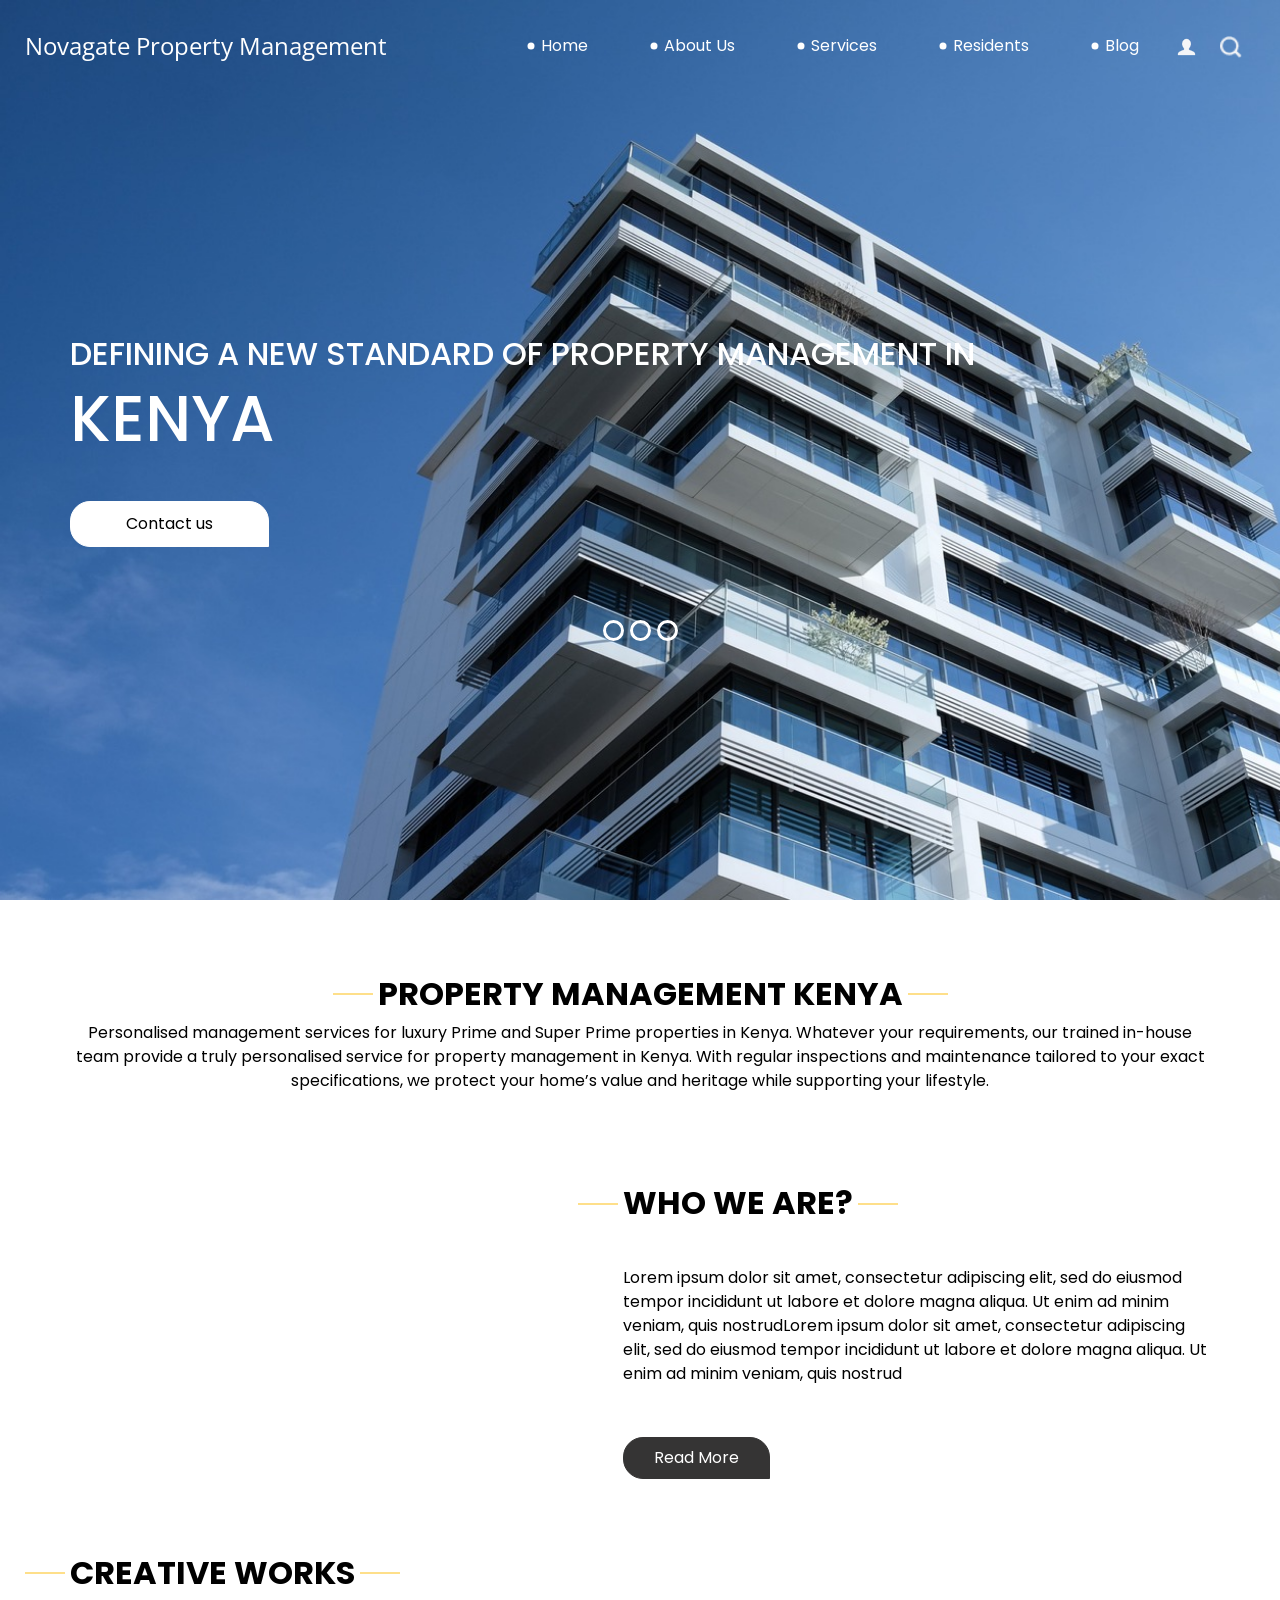
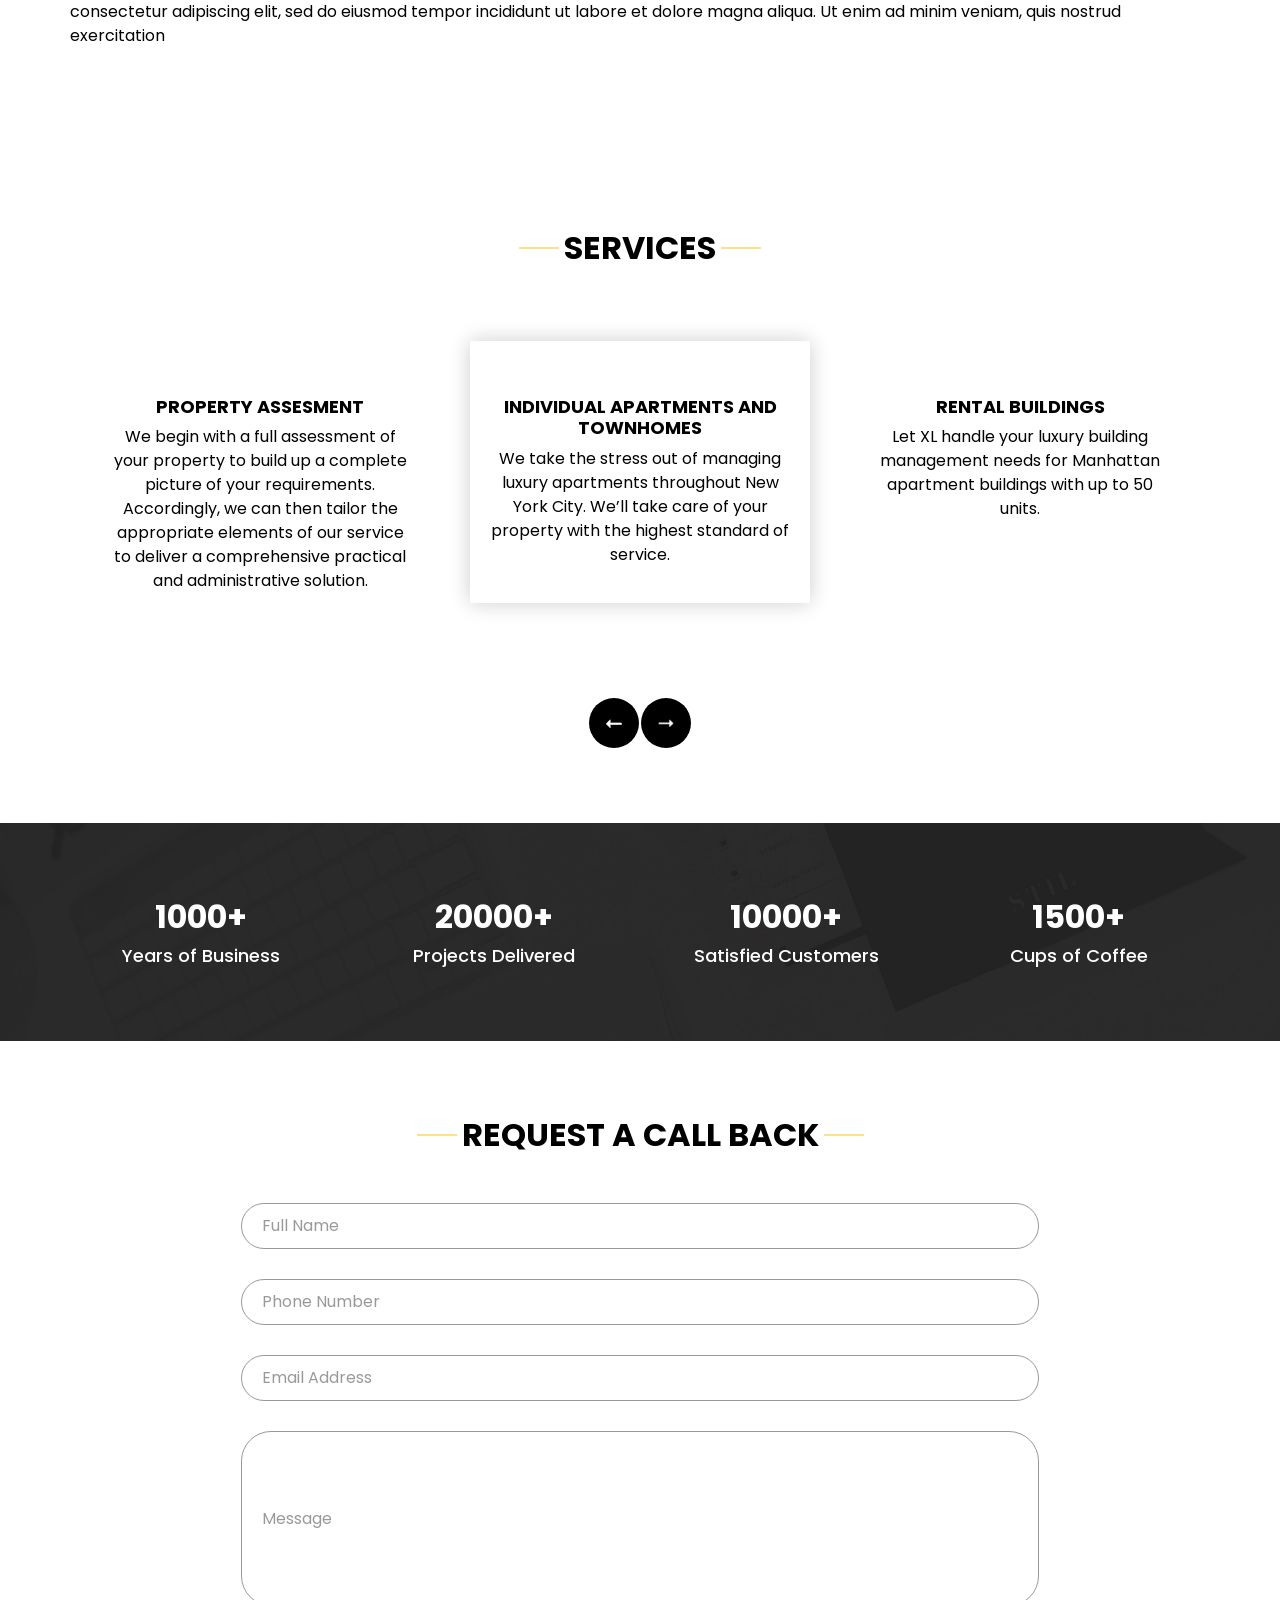
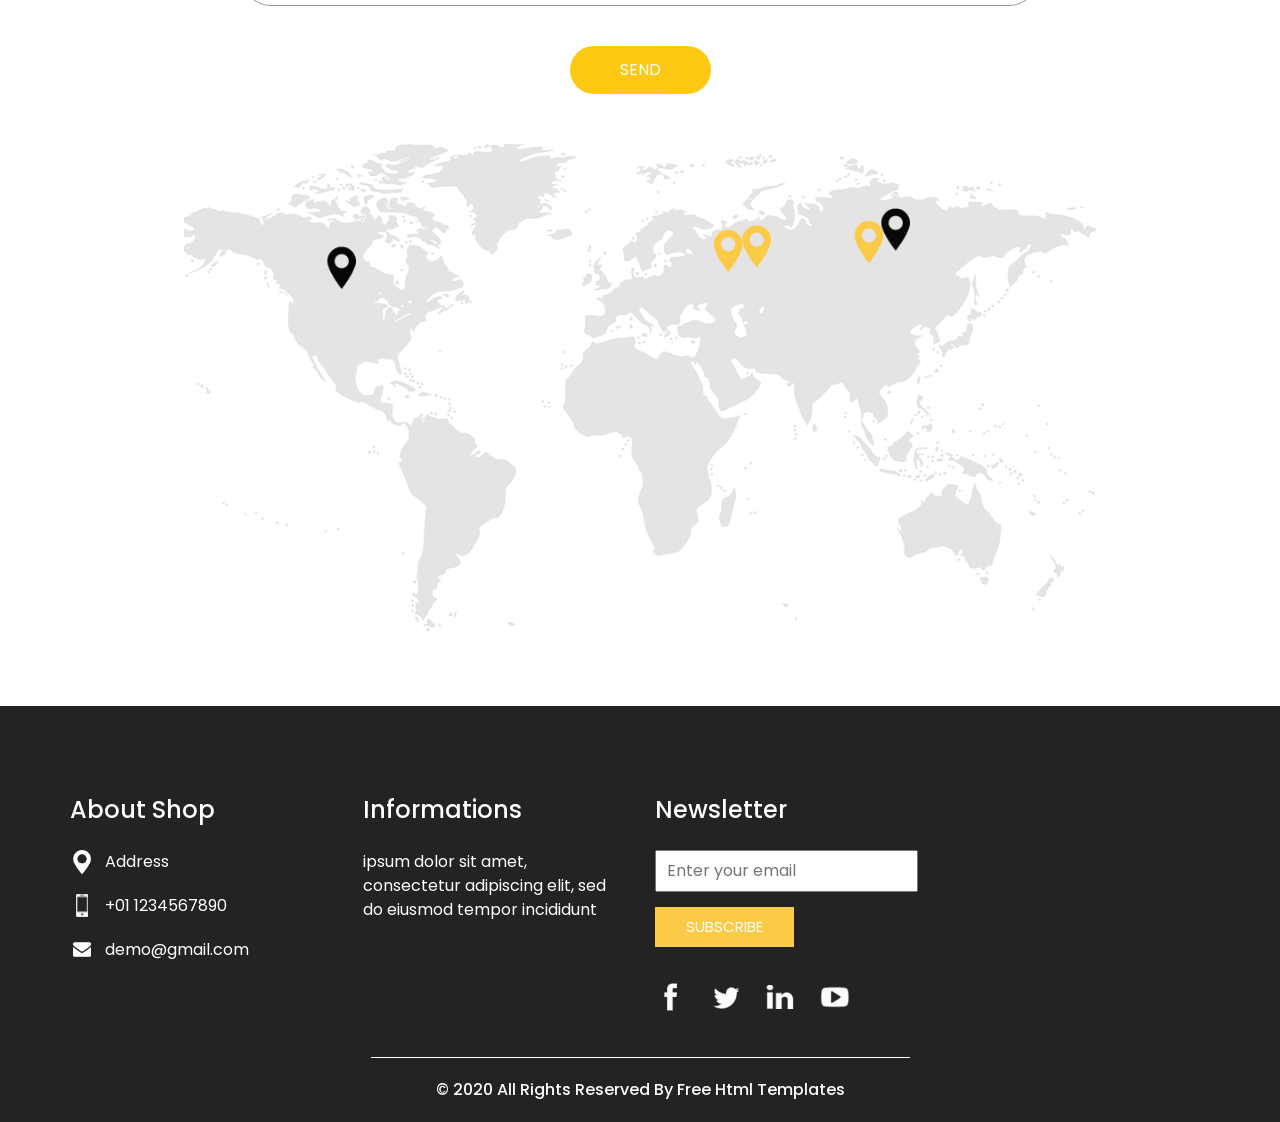
==== index.html @ e0e8d246 "changes" ====
<!DOCTYPE html>
<html>

<head>
  <!-- Basic -->
  <meta charset="utf-8" />
  <meta http-equiv="X-UA-Compatible" content="IE=edge" />
  <!-- Mobile Metas -->
  <meta name="viewport" content="width=device-width, initial-scale=1, shrink-to-fit=no" />
  <!-- Site Metas -->
  <meta name="keywords" content="" />
  <meta name="description" content="" />
  <meta name="author" content="" />

  <title>Novagate Property Management</title>

  <!-- slider stylesheet -->
  <!-- slider stylesheet -->
  <link rel="stylesheet" type="text/css" href="https://cdnjs.cloudflare.com/ajax/libs/OwlCarousel2/2.3.4/assets/owl.carousel.min.css" />

  <!-- bootstrap core css -->
  <link rel="stylesheet" type="text/css" href="css/bootstrap.css" />

  <!-- fonts style -->
  <link href="https://fonts.googleapis.com/css?family=Open+Sans:400,700|Poppins:400,700&display=swap" rel="stylesheet">
  <!-- Custom styles for this template -->
  <link href="css/style.css" rel="stylesheet" />
  <!-- responsive style -->
  <link href="css/responsive.css" rel="stylesheet" />
</head>

<body>
  <div class="hero_area">
 
    <!-- header section strats -->
    <header class="header_section">
      <div class="container-fluid">
        <nav class="navbar navbar-expand-lg custom_nav-container pt-3">
          <a class="navbar-brand" href="index.html">
            <span>
              Novagate Property Management
            </span>
          </a>
          <button class="navbar-toggler" type="button" data-toggle="collapse" data-target="#navbarSupportedContent" aria-controls="navbarSupportedContent" aria-expanded="false" aria-label="Toggle navigation">
            <span class="navbar-toggler-icon"></span>
          </button>

          <div class="collapse navbar-collapse" id="navbarSupportedContent">
            <div class="d-flex ml-auto flex-column flex-lg-row align-items-center">
              <ul class="navbar-nav  ">
                <li class="nav-item active">
                  <a class="nav-link" href="index.html">Home <span class="sr-only">(current)</span></a>
                </li>
                <li class="nav-item">
                  <a class="nav-link" href="about.html"> About Us </a>
                </li>
                <li class="nav-item">
                  <a class="nav-link" href="do.html"> Services </a>
                </li>
                <li class="nav-item">
                  <a class="nav-link" href="portfolio.html"> Residents </a>
                </li>
                <li class="nav-item">
                  <a class="nav-link" href="contact.html">Blog</a>
                </li>
              </ul>
              <div class="user_option">
                <a href="">
                  <img src="images/user.png" alt="">
                </a>
                <form class="form-inline my-2 my-lg-0 ml-0 ml-lg-4 mb-3 mb-lg-0">
                  <button class="btn  my-2 my-sm-0 nav_search-btn" type="submit"></button>
                </form>
              </div>
            </div>
          </div>
        </nav>
      </div>
    </header>
    <!-- end header section -->
    <!-- slider section -->
    <section class=" slider_section position-relative">
      <div class="container">
        <div id="carouselExampleIndicators" class="carousel slide" data-ride="carousel">
          <ol class="carousel-indicators">
            <li data-target="#carouselExampleIndicators" data-slide-to="0" class="active"></li>
            <li data-target="#carouselExampleIndicators" data-slide-to="1"></li>
            <li data-target="#carouselExampleIndicators" data-slide-to="2"></li>
          </ol>
          <div class="carousel-inner">
            <div class="carousel-item active">
              <div class="row">
                <div class="col">
                  <div class="detail-box">
                    <div>
                      <h2>
                        Defining a New Standard of Property Management in 

                      </h2>
                      <h1>
                        Kenya
                      </h1>
                      <div class="">
                        <a href="">
                          Contact us
                        </a>
                      </div>
                    </div>
                  </div>
                </div>
              </div>
            </div>
            <div class="carousel-item">
              <div class="row">
                <div class="col">
                  <div class="detail-box">
                    <div>
                      <h2>
                        Defining a New Standard of Property Management In 

                      </h2>
                      <h1>
                        Kenya
                      </h1>
                     
                      <div class="">
                        <a href="">
                          Contact us
                        </a>
                      </div>
                    </div>
                  </div>
                </div>
              </div>
            </div>
            <div class="carousel-item">
              <div class="row">
                <div class="col">
                  <div class="detail-box">
                    <div>
                      <h2>
                        Defining a New Standard of Property Management in 
                      </h2>
                      <h1>
                        Kenya
                      </h1>
                     
                      <div class="">
                        <a href="">
                          Contact us
                        </a>
                      </div>
                    </div>
                  </div>
                </div>
              </div>
            </div>
          </div>
        </div>

      </div>
    </section>
    <!-- end slider section -->
  </div>

  <!-- do section -->

  <section class="do_section layout_padding">
    <div class="container">
      <div class="heading_container">
        <h2>
          Property Management Kenya
        </h2>
        <p>
          Personalised management services for luxury Prime and Super Prime properties in Kenya.
Whatever your requirements, our trained in-house team provide a truly personalised service for property management in Kenya. With regular inspections and maintenance tailored to your exact specifications, we protect your home’s value and heritage while supporting your lifestyle.
        </p>
      </div>

    </div>
  </section>

  <!-- end do section -->

  <!-- who section -->

  <section class="who_section ">
    <div class="container">
      <div class="row">
        <div class="col-md-5">
          <div class="img-box">
            <img src="images/who-img.jpg" alt="">
          </div>
        </div>
        <div class="col-md-7">
          <div class="detail-box">
            <div class="heading_container">
              <h2>
                WHO WE ARE?
              </h2>
            </div>
            <p>
              Lorem ipsum dolor sit amet, consectetur adipiscing elit, sed do eiusmod tempor incididunt ut labore et
              dolore magna aliqua. Ut enim ad minim veniam, quis nostrudLorem ipsum dolor sit amet, consectetur
              adipiscing elit, sed do eiusmod tempor incididunt ut labore et dolore magna aliqua. Ut enim ad minim
              veniam, quis nostrud
            </p>
            <div>
              <a href="">
                Read More
              </a>
            </div>
          </div>
        </div>
      </div>
    </div>
  </section>

  <!-- end who section -->


  <!-- work section -->
  <section class="work_section layout_padding">
    <div class="container">
      <div class="heading_container">
        <h2>
          CREATIVE WORKS
        </h2>
        <p>
          consectetur adipiscing elit, sed do eiusmod tempor incididunt ut labore et dolore magna aliqua. Ut enim ad
          minim veniam, quis nostrud exercitation
        </p>
      </div>
      <div class="work_container layout_padding2">
        <div class="box b-1">
          <img src="images/w-1.png" alt="">
        </div>
        <div class="box b-2">
          <img src="images/w-2.png" alt="">

        </div>
        <div class="box b-3">
          <img src="images/w-3.png" alt="">

        </div>
        <div class="box b-4">
          <img src="images/w-4.png" alt="">

        </div>
      </div>
    </div>
  </section>

  <!-- end work section -->

  <!-- client section -->
  <section class="client_section">
    <div class="container">
      <div class="heading_container">
        <h2>
          Services
        </h2>
      </div>
      <div class="carousel-wrap ">
        <div class="owl-carousel">
          <div class="item">
            <div class="box">
              <div class="img-box">
                <img src="images/c-1.png" alt="">
              </div>
              <div class="detail-box">
                <h5>
                  Individual Apartments and Townhomes <br>
    
                </h5>
               
                <p>
                  We take the stress out of managing luxury apartments throughout New York City. We’ll take care of your property with the highest standard of service.
                </p>
              </div>
            </div>
          </div>
          <div class="item">
            <div class="box">
              <div class="img-box">
                <img src="images/c-2.png" alt="">
              </div>
              <div class="detail-box">
                <h5>
                  Rental Buildings <br>
                  
                </h5>
                <p>
                  Let XL handle your luxury building management needs for Manhattan apartment buildings with up to 50 units.
                </p>
              </div>
            </div>
          </div>
          <div class="item">
            <div class="box">
              <div class="img-box">
                <img src="images/c-3.png" alt="">
              </div>
              <div class="detail-box">
                <h5>
                  Property Assesment <br>
                 
                </h5>
                <p>
                  We begin with a full assessment of your property to build up a complete picture of your requirements. Accordingly, we can then tailor the appropriate elements of our service to deliver a comprehensive practical and administrative solution.
                </p>
              </div>
            </div>
          </div>
        </div>
      </div>
    </div>
  </section>

  <!-- end client section -->

  <!-- target section -->
  <section class="target_section layout_padding2">
    <div class="container">
      <div class="row">
        <div class="col-md-3 col-sm-6">
          <div class="detail-box">
            <h2>
              1000+
            </h2>
            <h5>
              Years of Business
            </h5>
          </div>
        </div>
        <div class="col-md-3 col-sm-6">
          <div class="detail-box">
            <h2>
              20000+
            </h2>
            <h5>
              Projects Delivered
            </h5>
          </div>
        </div>
        <div class="col-md-3 col-sm-6">
          <div class="detail-box">
            <h2>
              10000+
            </h2>
            <h5>
              Satisfied Customers
            </h5>
          </div>
        </div>
        <div class="col-md-3 col-sm-6">
          <div class="detail-box">
            <h2>
              1500+
            </h2>
            <h5>
              Cups of Coffee
            </h5>
          </div>
        </div>
      </div>
    </div>
  </section>

  <!-- end target section -->


  <!-- contact section -->

  <section class="contact_section layout_padding">
    <div class="container">

      <div class="heading_container">
        <h2>
          Request A Call Back
        </h2>
      </div>
      <div class="">
        <div class="">
          <div class="row">
            <div class="col-md-9 mx-auto">
              <div class="contact-form">
                <form action="">
                  <div>
                    <input type="text" placeholder="Full Name ">
                  </div>
                  <div>
                    <input type="text" placeholder="Phone Number">
                  </div>
                  <div>
                    <input type="email" placeholder="Email Address">
                  </div>
                  <div>
                    <input type="text" placeholder="Message" class="input_message">
                  </div>
                  <div class="d-flex justify-content-center">
                    <button type="submit" class="btn_on-hover">
                      Send
                    </button>
                  </div>
                </form>
              </div>
            </div>
          </div>
        </div>
      </div>
      <div class="map_img-box">
        <img src="images/map-img.png" alt="">
      </div>
    </div>
  </section>


  <!-- end contact section -->


  <!-- info section -->
  <section class="info_section ">
    <div class="container">
      <div class="row">
        <div class="col-md-3">
          <div class="info_contact">
            <h5>
              About Shop
            </h5>
            <div>
              <div class="img-box">
                <img src="images/location-white.png" width="18px" alt="">
              </div>
              <p>
                Address
              </p>
            </div>
            <div>
              <div class="img-box">
                <img src="images/telephone-white.png" width="12px" alt="">
              </div>
              <p>
                +01 1234567890
              </p>
            </div>
            <div>
              <div class="img-box">
                <img src="images/envelope-white.png" width="18px" alt="">
              </div>
              <p>
                demo@gmail.com
              </p>
            </div>
          </div>
        </div>
        <div class="col-md-3">
          <div class="info_info">
            <h5>
              Informations
            </h5>
            <p>
              ipsum dolor sit amet, consectetur adipiscing elit, sed do eiusmod tempor incididunt
            </p>
          </div>
        </div>

        <!-- <div class="col-md-3">
          <div class="info_insta">
            <h5>
              Instagram
            </h5>
            <div class="insta_container">
              <div>
                <a href="">
                  <div class="insta-box b-1">
                    <img src="images/insta.png" alt="">
                  </div>
                </a>
                <a href="">
                  <div class="insta-box b-2">
                    <img src="images/insta.png" alt="">
                  </div>
                </a>
              </div>

              <div>
                <a href="">
                  <div class="insta-box b-3">
                    <img src="images/insta.png" alt="">
                  </div>
                </a>
                <a href="">
                  <div class="insta-box b-4">
                    <img src="images/insta.png" alt="">
                  </div>
                </a>
              </div>
              <div>
                <a href="">
                  <div class="insta-box b-3">
                    <img src="images/insta.png" alt="">
                  </div>
                </a>
                <a href="">
                  <div class="insta-box b-4">
                    <img src="images/insta.png" alt="">
                  </div>
                </a>
              </div>
            </div>
          </div>
        </div> -->
        <div class="col-md-3">
          <div class="info_form ">
            <h5>
              Newsletter
            </h5>
            <form action="">
              <input type="email" placeholder="Enter your email">
              <button>
                Subscribe
              </button>
            </form>
            <div class="social_box">
              <a href="">
                <img src="images/fb.png" alt="">
              </a>
              <a href="">
                <img src="images/twitter.png" alt="">
              </a>
              <a href="">
                <img src="images/linkedin.png" alt="">
              </a>
              <a href="">
                <img src="images/youtube.png" alt="">
              </a>
            </div>
          </div>
        </div>
      </div>
    </div>
  </section>

  <!-- end info_section -->


  <!-- footer section -->
  <section class="container-fluid footer_section">
    <p>
      &copy; 2020 All Rights Reserved By
      <a href="https://html.design/">Free Html Templates</a>
    </p>
  </section>
  <!-- footer section -->

  <script type="text/javascript" src="js/jquery-3.4.1.min.js"></script>
  <script type="text/javascript" src="js/bootstrap.js"></script>
  <script type="text/javascript" src="https://cdnjs.cloudflare.com/ajax/libs/OwlCarousel2/2.3.4/owl.carousel.min.js">
  </script>
  <!-- owl carousel script 
    -->
  <script type="text/javascript">
    $(".owl-carousel").owlCarousel({
      loop: true,
      margin: 0,
      navText: [],
      center: true,
      autoplay: true,
      autoplayHoverPause: true,
      responsive: {
        0: {
          items: 1
        },
        1000: {
          items: 3
        }
      }
    });
  </script>
  <!-- end owl carousel script -->

</body>

</html>
---- css/style.css ----
body {
  font-family: "Poppins", sans-serif;
  color: #000000;
  background-color: #ffffff;
}

.layout_padding {
  padding: 75px 0;
}

.layout_padding2 {
  padding: 45px 0;
}

.layout_padding2-top {
  padding-top: 45px;
}

.layout_padding2-bottom {
  padding-bottom: 45px;
}

.layout_padding-top {
  padding-top: 75px;
}

.layout_padding-bottom {
  padding-bottom: 75px;
}

.heading_container {
  display: -webkit-box;
  display: -ms-flexbox;
  display: flex;
  -webkit-box-orient: vertical;
  -webkit-box-direction: normal;
      -ms-flex-direction: column;
          flex-direction: column;
  -webkit-box-align: start;
      -ms-flex-align: start;
          align-items: flex-start;
}

.heading_container h2 {
  font-weight: bold;
  text-transform: uppercase;
  position: relative;
}

.heading_container h2::before, .heading_container h2::after {
  content: "";
  position: absolute;
  top: 50%;
  width: 40px;
  height: 1px;
  background-color: #fec016;
}

.heading_container h2::before {
  left: -5px;
  -webkit-transform: translate(-100%, -50%);
          transform: translate(-100%, -50%);
}

.heading_container h2::after {
  right: -5px;
  -webkit-transform: translate(100%, -50%);
          transform: translate(100%, -50%);
}

/*header section*/
.hero_area {
  height: 100vh;
  background-color: #b5caee;
  background-image: url(../images/hero-bg.jpg);
  background-size: cover;
}

.sub_page .hero_area {
  height: auto;
}

.sub_page .who_section.layout_padding {
  padding-top: 0;
}

.hero_area.sub_pages {
  height: auto;
}

.header_section .container-fluid {
  padding-right: 25px;
  padding-left: 25px;
}

.header_section .nav_container {
  margin: 0 auto;
}

.custom_nav-container.navbar-expand-lg .navbar-nav .nav-link {
  margin: 10px 30px;
  color: #ffffff;
  text-align: center;
  position: relative;
}

.custom_nav-container.navbar-expand-lg .navbar-nav .nav-link::before {
  content: "";
  position: absolute;
  top: 50%;
  left: -2px;
  -webkit-transform: translate(-50%, -50%);
          transform: translate(-50%, -50%);
  width: 7px;
  height: 7px;
  border-radius: 100%;
  background-color: #ffffff;
}

a,
a:hover,
a:focus {
  text-decoration: none;
}

a:hover,
a:focus {
  color: initial;
}

.btn,
.btn:focus {
  outline: none !important;
  -webkit-box-shadow: none;
          box-shadow: none;
}

.user_option {
  display: -webkit-box;
  display: -ms-flexbox;
  display: flex;
  -webkit-box-align: center;
      -ms-flex-align: center;
          align-items: center;
}

.custom_nav-container .nav_search-btn {
  background-image: url(../images/search-icon.png);
  background-size: 22px;
  background-repeat: no-repeat;
  background-position-y: 7px;
  width: 35px;
  height: 35px;
  padding: 0;
  border: none;
}

.navbar-brand {
  display: -webkit-box;
  display: -ms-flexbox;
  display: flex;
  -webkit-box-align: center;
      -ms-flex-align: center;
          align-items: center;
  font-family: 'Open Sans', sans-serif;
}

.navbar-brand span {
  font-size: 24px;
  color: #ffffff;
}

.custom_nav-container {
  z-index: 99999;
  padding: 15px 0;
}

.custom_nav-container .navbar-toggler {
  outline: none;
}

.custom_nav-container .navbar-toggler .navbar-toggler-icon {
  background-image: url(../images/menu.png);
  background-size: 55px;
}

/*end header section*/
.slider_section {
  height: 90%;
  display: -webkit-box;
  display: -ms-flexbox;
  display: flex;
  -webkit-box-align: center;
      -ms-flex-align: center;
          align-items: center;
  color: #ffffff;
}

.slider_section .detail-box {
  text-align: left;
  margin-bottom: 110px;
}

.slider_section .detail-box h1 {
  font-size: 4rem;
  text-transform: uppercase;
}

.slider_section .detail-box h2 {
  text-transform: uppercase;
}

.slider_section .detail-box p {
  margin-top: 25px;
}

.slider_section .detail-box a {
  display: inline-block;
  padding: 10px 55px;
  background-color: #ffffff;
  border: 1px solid #ffffff;
  color: #000000;
  border-radius: 20px 20px 0 20px;
  margin-top: 35px;
}

.slider_section .detail-box a:hover {
  background-color: transparent;
  color: #ffffff;
}

.slider_section #carouselExampleIndicators {
  bottom: 0;
}

.slider_section #carouselExampleIndicators li {
  width: 15px;
  height: 15px;
  background-color: transparent;
  border: 3px solid #ffffff;
  border-radius: 100%;
  opacity: 1;
}

.do_section .heading_container {
  -webkit-box-align: center;
      -ms-flex-align: center;
          align-items: center;
  text-align: center;
}

.do_section .do_container {
  display: -webkit-box;
  display: -ms-flexbox;
  display: flex;
  -ms-flex-wrap: wrap;
      flex-wrap: wrap;
  -webkit-box-pack: center;
      -ms-flex-pack: center;
          justify-content: center;
  padding-top: 10px;
}

.do_section .do_container .box {
  text-align: center;
  position: relative;
  z-index: 5;
  margin: 35px 25px 0 25px;
}

.do_section .do_container .box .img-box {
  width: 120px;
  height: 120px;
  display: -webkit-box;
  display: -ms-flexbox;
  display: flex;
  -webkit-box-pack: center;
      -ms-flex-pack: center;
          justify-content: center;
  -webkit-box-align: center;
      -ms-flex-align: center;
          align-items: center;
  background-color: #353434;
  border-radius: 100%;
}

.do_section .do_container .box .img-box img {
  width: 45px;
}

.do_section .do_container .box .detail-box {
  margin-top: 35px;
}

.do_section .do_container .box:hover .img-box {
  background-color: #fec016;
}

.do_section .do_container .arrow_bg::before {
  content: "";
  position: absolute;
  top: -23px;
  left: -17px;
  width: 262%;
  height: 90%;
  z-index: 3;
  background-size: cover;
}

.do_section .do_container .arrow-start::before {
  background-image: url(../images/arrow-start.png);
}

.do_section .do_container .arrow-middle::before {
  background-image: url(../images/arrow-middle.png);
}

.do_section .do_container .arrow-end::before {
  background-image: url(../images/arrow-end.png);
}

.who_section .row {
  -webkit-box-align: center;
      -ms-flex-align: center;
          align-items: center;
}

.who_section .img-box img {
  width: 100%;
}

.who_section .detail-box {
  margin-left: 65px;
}

.who_section .detail-box p {
  margin-top: 35px;
}

.who_section .detail-box a {
  display: inline-block;
  padding: 8px 30px;
  background-color: #353434;
  border: 1px solid #353434;
  color: #ffffff;
  border-radius: 20px 20px 0 20px;
  margin-top: 35px;
}

.who_section .detail-box a:hover {
  background-color: transparent;
  color: #353434;
}

.work_section .work_container {
  display: -webkit-box;
  display: -ms-flexbox;
  display: flex;
  -ms-flex-wrap: wrap;
      flex-wrap: wrap;
  margin: 0 -1%;
}

.work_section .work_container .box {
  min-width: 300px;
  display: -webkit-box;
  display: -ms-flexbox;
  display: flex;
  -webkit-box-align: stretch;
      -ms-flex-align: stretch;
          align-items: stretch;
}

.work_section .work_container .box img {
  width: 100%;
}

.work_section .work_container .box.b-2, .work_section .work_container .box.b-3 {
  width: 43.5%;
}

.work_section .work_container .box.b-1, .work_section .work_container .box.b-4 {
  width: 56.5%;
}

.client_section {
  padding-bottom: 150px;
}

.client_section .heading_container {
  -webkit-box-align: center;
      -ms-flex-align: center;
          align-items: center;
  margin-bottom: 45px;
}

.client_section .box {
  padding: 20px;
  display: -webkit-box;
  display: -ms-flexbox;
  display: flex;
  -webkit-box-orient: vertical;
  -webkit-box-direction: normal;
      -ms-flex-direction: column;
          flex-direction: column;
  -webkit-box-align: center;
      -ms-flex-align: center;
          align-items: center;
  text-align: center;
  margin: 20px;
}

.client_section .box .img-box {
  width: 60px;
}

.client_section .box .img-box img {
  width: 100%;
}

.client_section .box .detail-box {
  margin-top: 35px;
  display: -webkit-box;
  display: -ms-flexbox;
  display: flex;
  -webkit-box-orient: vertical;
  -webkit-box-direction: normal;
      -ms-flex-direction: column;
          flex-direction: column;
  -webkit-box-align: center;
      -ms-flex-align: center;
          align-items: center;
}

.client_section .box .detail-box h5 {
  text-transform: uppercase;
  font-weight: bold;
  font-size: 18px;
}

.client_section .box .detail-box h5 span {
  text-transform: none;
  font-size: 16px;
  font-weight: normal;
  color: #fec016;
}

.client_section .box .detail-box img {
  width: 15px;
  margin: 35px 0;
}

.client_section .carousel-wrap {
  margin: 0 auto;
  padding: 0;
  position: relative;
}

.client_section .owl-nav > div {
  margin-top: -26px;
  position: absolute;
  top: 50%;
  color: #cdcbcd;
}

.client_section .owl-carousel .owl-nav .owl-prev,
.client_section .owl-carousel .owl-nav .owl-next {
  width: 50px;
  height: 50px;
  background-color: #000000;
  background-size: 16px;
  background-position: center;
  border-radius: 100%;
  background-repeat: no-repeat;
  position: absolute;
  bottom: -75px;
  outline: none;
}

.client_section .owl-carousel .owl-nav .owl-prev:hover,
.client_section .owl-carousel .owl-nav .owl-next:hover {
  background-color: rgba(0, 0, 0, 0.8);
}

.client_section .owl-carousel .owl-nav .owl-prev {
  background-image: url(../images/prev.png);
  left: 50%;
  -webkit-transform: translateX(-102%);
          transform: translateX(-102%);
}

.client_section .owl-carousel .owl-nav .owl-next {
  right: 50%;
  background-image: url(../images/next.png);
  -webkit-transform: translateX(102%);
          transform: translateX(102%);
}

.client_section .owl-carousel .owl-dots.disabled,
.client_section .owl-carousel .owl-nav.disabled {
  display: block;
}

.client_section .owl-item.active.center .box {
  -webkit-box-shadow: 0 0 20px 0 rgba(0, 0, 0, 0.2);
          box-shadow: 0 0 20px 0 rgba(0, 0, 0, 0.2);
}

.target_section {
  background-image: url(../images/target-bg.jpg);
  background-size: cover;
  color: #ffffff;
  text-align: center;
}

.target_section .detail-box {
  margin: 30px 0;
}

.target_section h2 {
  font-weight: bold;
}

.target_section h5 {
  font-size: 18px;
  font-weight: 500;
}

/* contact section */
.contact_section .heading_container {
  -webkit-box-align: center;
      -ms-flex-align: center;
          align-items: center;
}

.contact_section .contact-form {
  padding: 25px;
  border-radius: 20px;
}

.contact_section .contact-form input {
  border: none;
  outline: none;
  background-color: transparent;
  width: 100%;
  margin: 15px 0;
  padding: 10px 20px;
  border: 1px solid rgba(0, 0, 0, 0.4);
  border-radius: 30px;
}

.contact_section .contact-form input.input_message {
  height: 175px;
}

.contact_section .contact-form input::-webkit-input-placeholder {
  color: rgba(0, 0, 0, 0.4);
}

.contact_section .contact-form input:-ms-input-placeholder {
  color: rgba(0, 0, 0, 0.4);
}

.contact_section .contact-form input::-ms-input-placeholder {
  color: rgba(0, 0, 0, 0.4);
}

.contact_section .contact-form input::placeholder {
  color: rgba(0, 0, 0, 0.4);
}

.contact_section .contact-form button {
  border: none;
  outline: none;
  padding: 12px 50px;
  text-transform: uppercase;
  margin-top: 25px;
  background-color: #fec913;
  color: #fff;
  border-radius: 30px;
}

.contact_section .map_img-box {
  width: 80%;
  margin: 25px auto 0 auto;
}

.contact_section .map_img-box img {
  width: 100%;
}

/* end contact section */
.info_section {
  background-color: #232323;
  color: #ffffff;
  padding: 90px 0 45px 0;
}

.info_section h5 {
  margin-bottom: 25px;
  font-size: 24px;
}

.info_section .info_insta .insta_container > div {
  display: -webkit-box;
  display: -ms-flexbox;
  display: flex;
}

.info_section .info_insta .insta_container img {
  width: 100%;
}

.info_section .info_insta .insta_container .insta-box {
  margin: 5px;
  display: -webkit-box;
  display: -ms-flexbox;
  display: flex;
  -webkit-box-align: stretch;
      -ms-flex-align: stretch;
          align-items: stretch;
  background-color: #ffffff;
  padding: 10px 20px;
}

.info_section .info_contact .img-box {
  width: 35px;
  display: -webkit-box;
  display: -ms-flexbox;
  display: flex;
  -webkit-box-pack: center;
      -ms-flex-pack: center;
          justify-content: center;
}

.info_section .info_contact p {
  margin: 0;
}

.info_section .info_contact > div {
  display: -webkit-box;
  display: -ms-flexbox;
  display: flex;
  -webkit-box-align: center;
      -ms-flex-align: center;
          align-items: center;
  margin: 20px 0;
}

.info_section .info_contact > div img {
  height: auto;
  margin-right: 12px;
}

.info_section .info_form form input {
  outline: none;
  width: 100%;
  padding: 7px 10px;
}

.info_section .info_form form button {
  display: inline-block;
  padding: 8px 30px;
  background-color: #fbca47;
  border: 1px solid #fbca47;
  color: #ffffff;
  margin-top: 15px;
  text-transform: uppercase;
  font-size: 15px;
}

.info_section .info_form form button:hover {
  background-color: transparent;
  color: #fbca47;
}

.info_section .info_form .social_box {
  margin-top: 35px;
  width: 100%;
  display: -webkit-box;
  display: -ms-flexbox;
  display: flex;
}

.info_section .info_form .social_box a {
  margin-right: 25px;
}

/* footer section*/
.footer_section {
  background-color: #232323;
  font-weight: 500;
  display: -webkit-box;
  display: -ms-flexbox;
  display: flex;
  -webkit-box-pack: center;
      -ms-flex-pack: center;
          justify-content: center;
}

.footer_section p {
  padding: 20px 65px;
  color: #fbfcfd;
  margin: 0 auto;
  text-align: center;
  border-top: 1px solid #ffffff;
}

.footer_section a {
  color: #fbfcfd;
}

/* end footer section*/
/*# sourceMappingURL=style.css.map */
---- css/responsive.css ----
@media (max-width: 1120px) {
    .hero_area {
        height: auto;
    }

    .slider_section {
        padding: 50px 0;
    }

}

@media (max-width: 992px) {
    .user_option {
        flex-direction: column;
    }

    .custom_nav-container .nav_search-btn {
        background-position: center;
        margin-top: 10px;
    }

    .user_option a {
        margin-bottom: 10px;
    }

    .custom_nav-container.navbar-expand-lg .navbar-nav .nav-link {
        padding: 0 5px;
    }
}

@media (max-width: 768px) {

    .info_section .col-md-3 {
        text-align: center;
    }

    .info_section .col-md-3:not(:nth-last-child(1)) {
        margin-bottom: 35px;
    }

    .who_section .detail-box {
        margin-left: 15px;
        margin-top: 35px;
    }

    .work_section .work_container .box.b-1,
    .work_section .work_container .box.b-2,
    .work_section .work_container .box.b-3,
    .work_section .work_container .box.b-4 {
        width: 100%;
    }

    .info_section .col-md-3>div {
        display: flex;
        flex-direction: column;
        align-items: center;
    }

    .info_section .info_form .social_box {
        justify-content: center;
    }

    .info_section .info_form .social_box a {
        margin: 0 10px;
    }

    .footer_section p {
        padding: 20px 30px;
    }
}

@media (max-width: 576px) {
    .slider_section .detail-box h1 {
        font-size: 3.5rem;
    }

    .do_section .do_container .arrow_bg::before {
        display: none;
    }
}

@media (max-width: 480px) {}

@media (max-width: 420px) {
    .slider_section .detail-box h2 {
        font-size: 1.5rem;
    }

    .slider_section .detail-box h1 {
        font-size: 3rem;
    }
}

@media (max-width: 360px) {}

@media (min-width: 1200px) {
    .container {
        max-width: 1170px;
    }
}
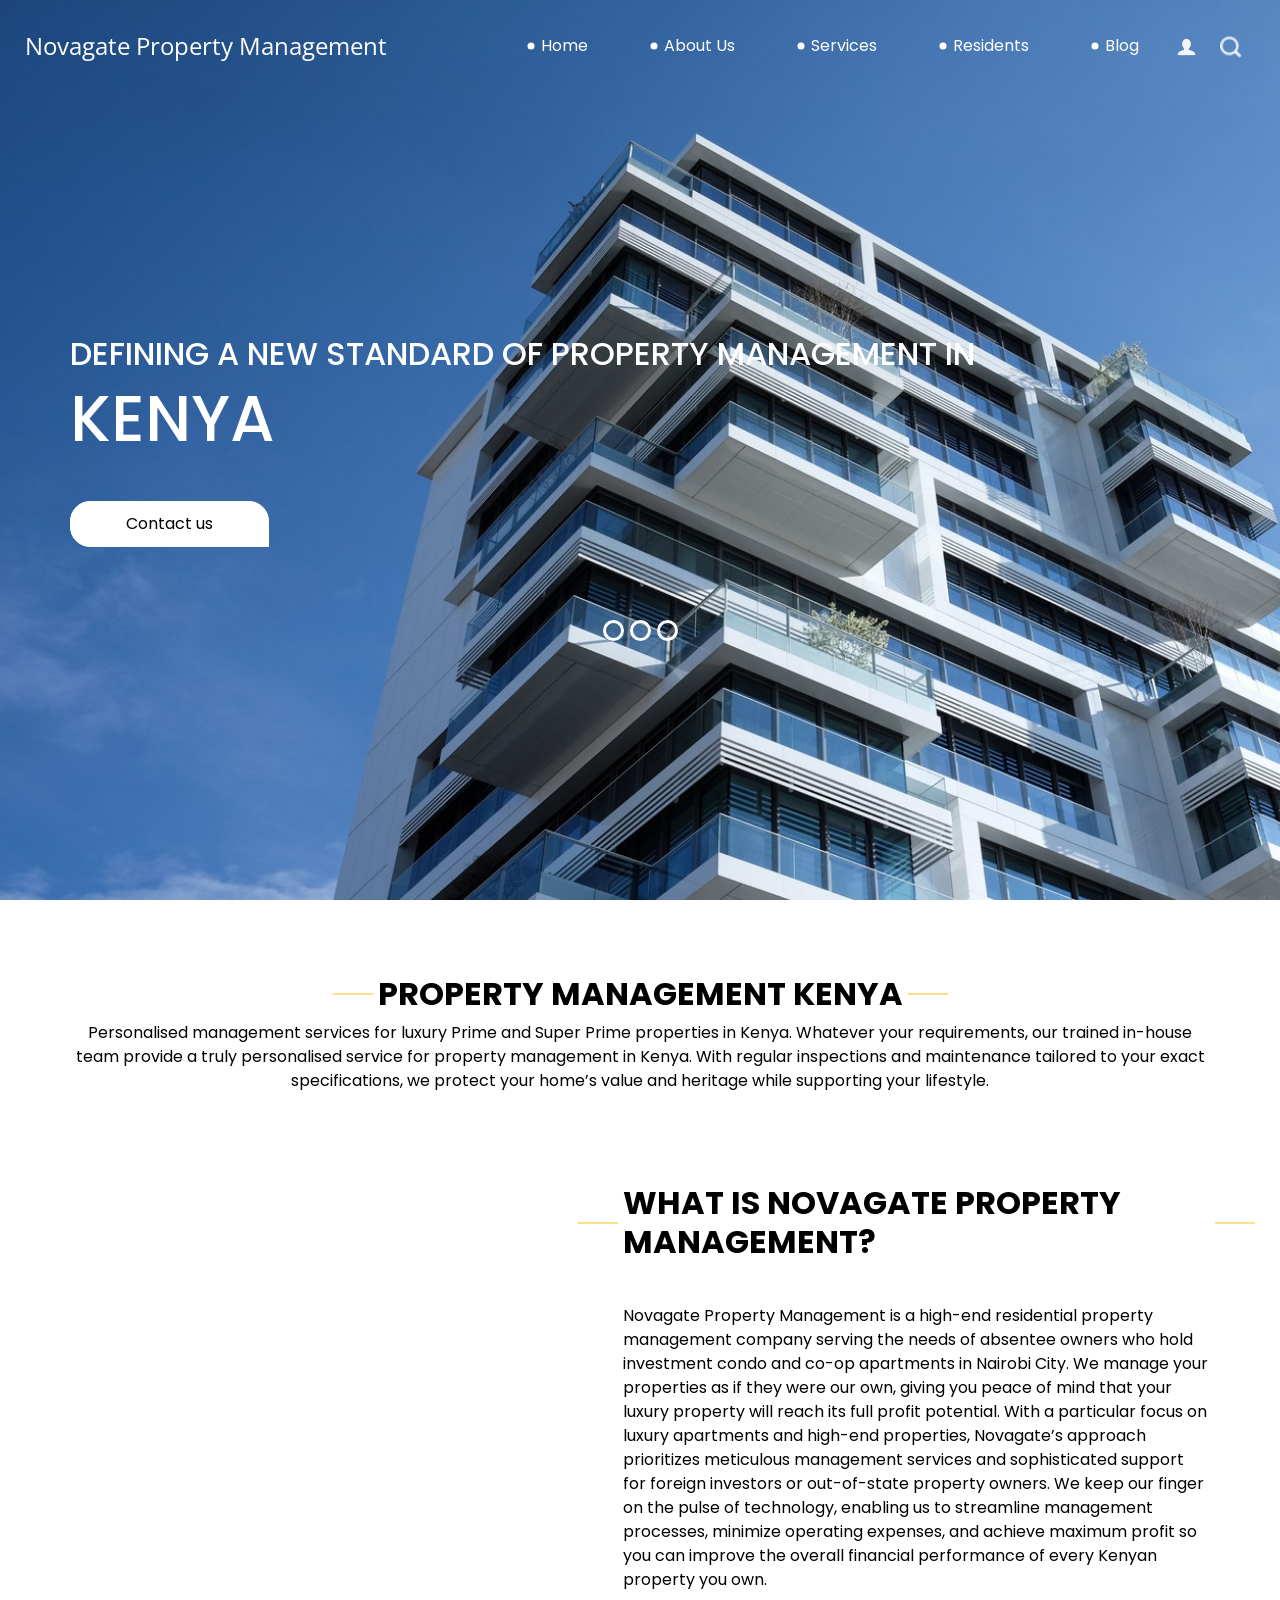
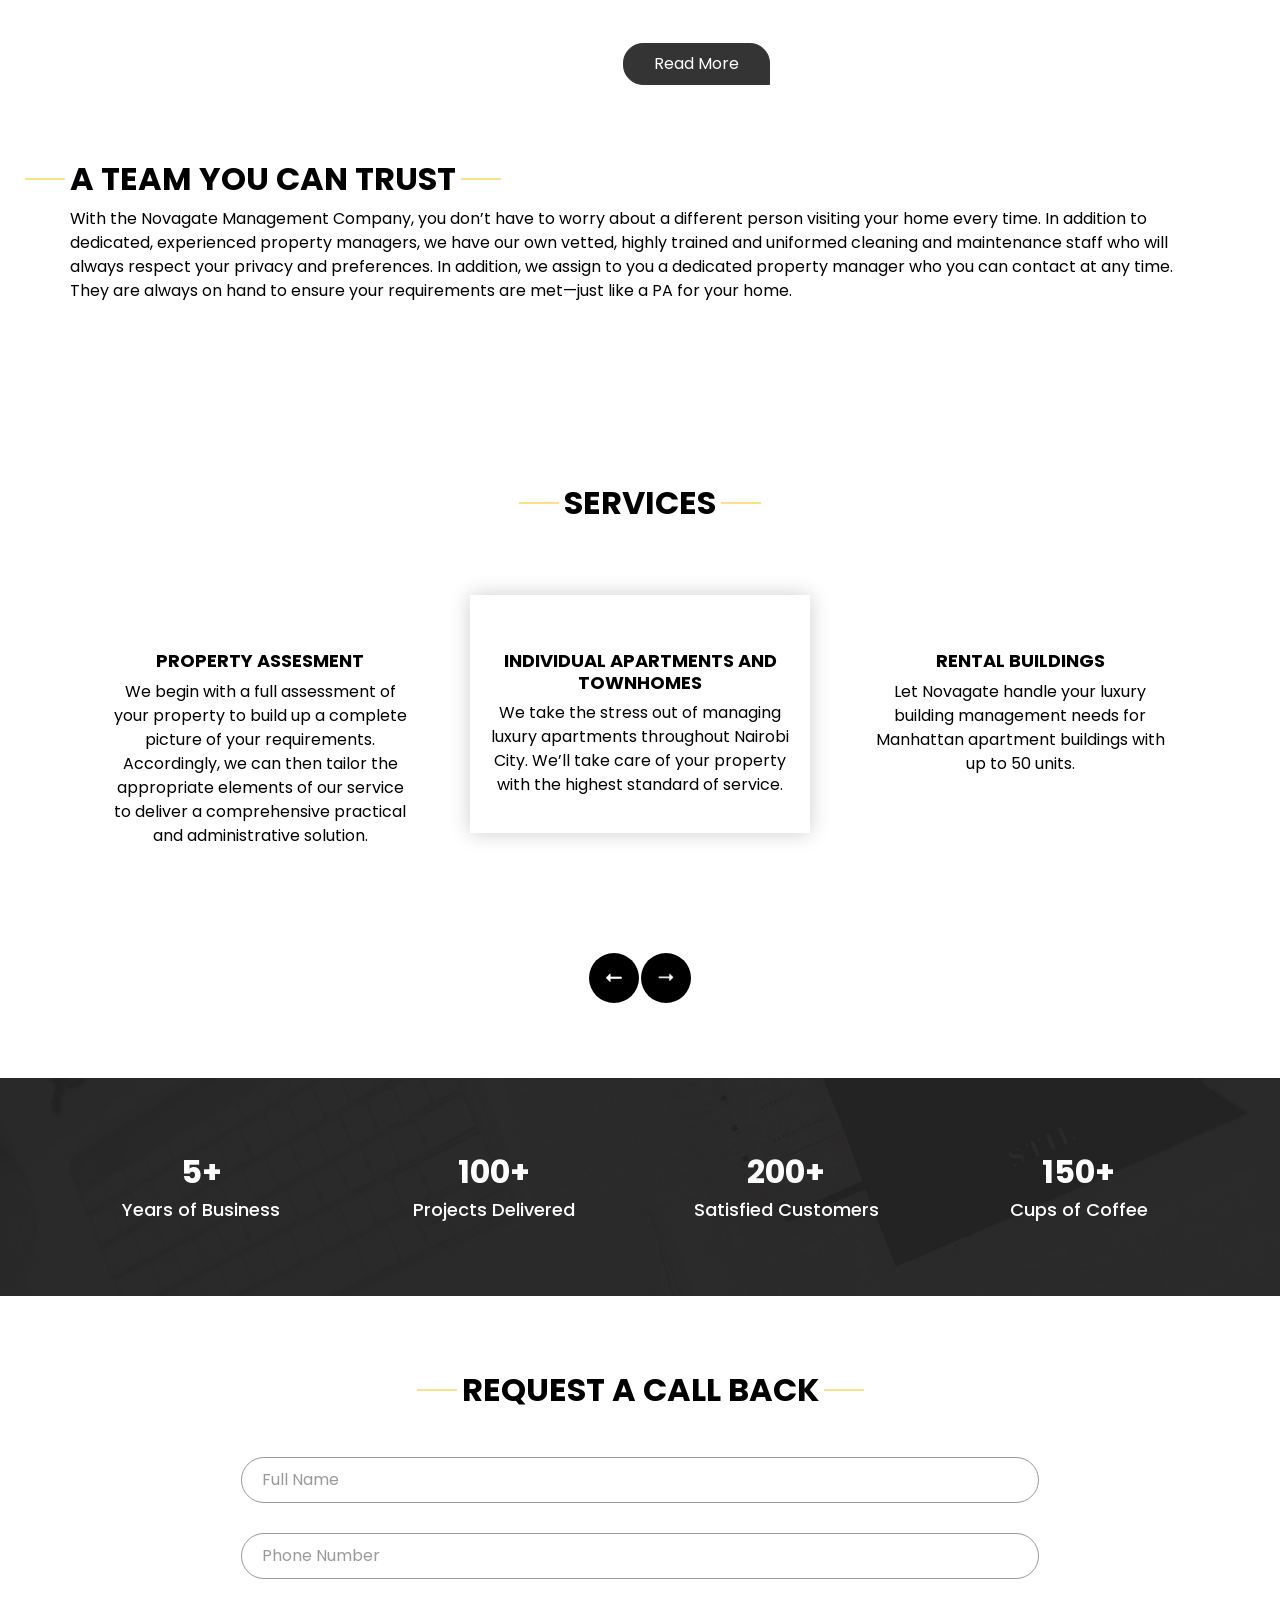
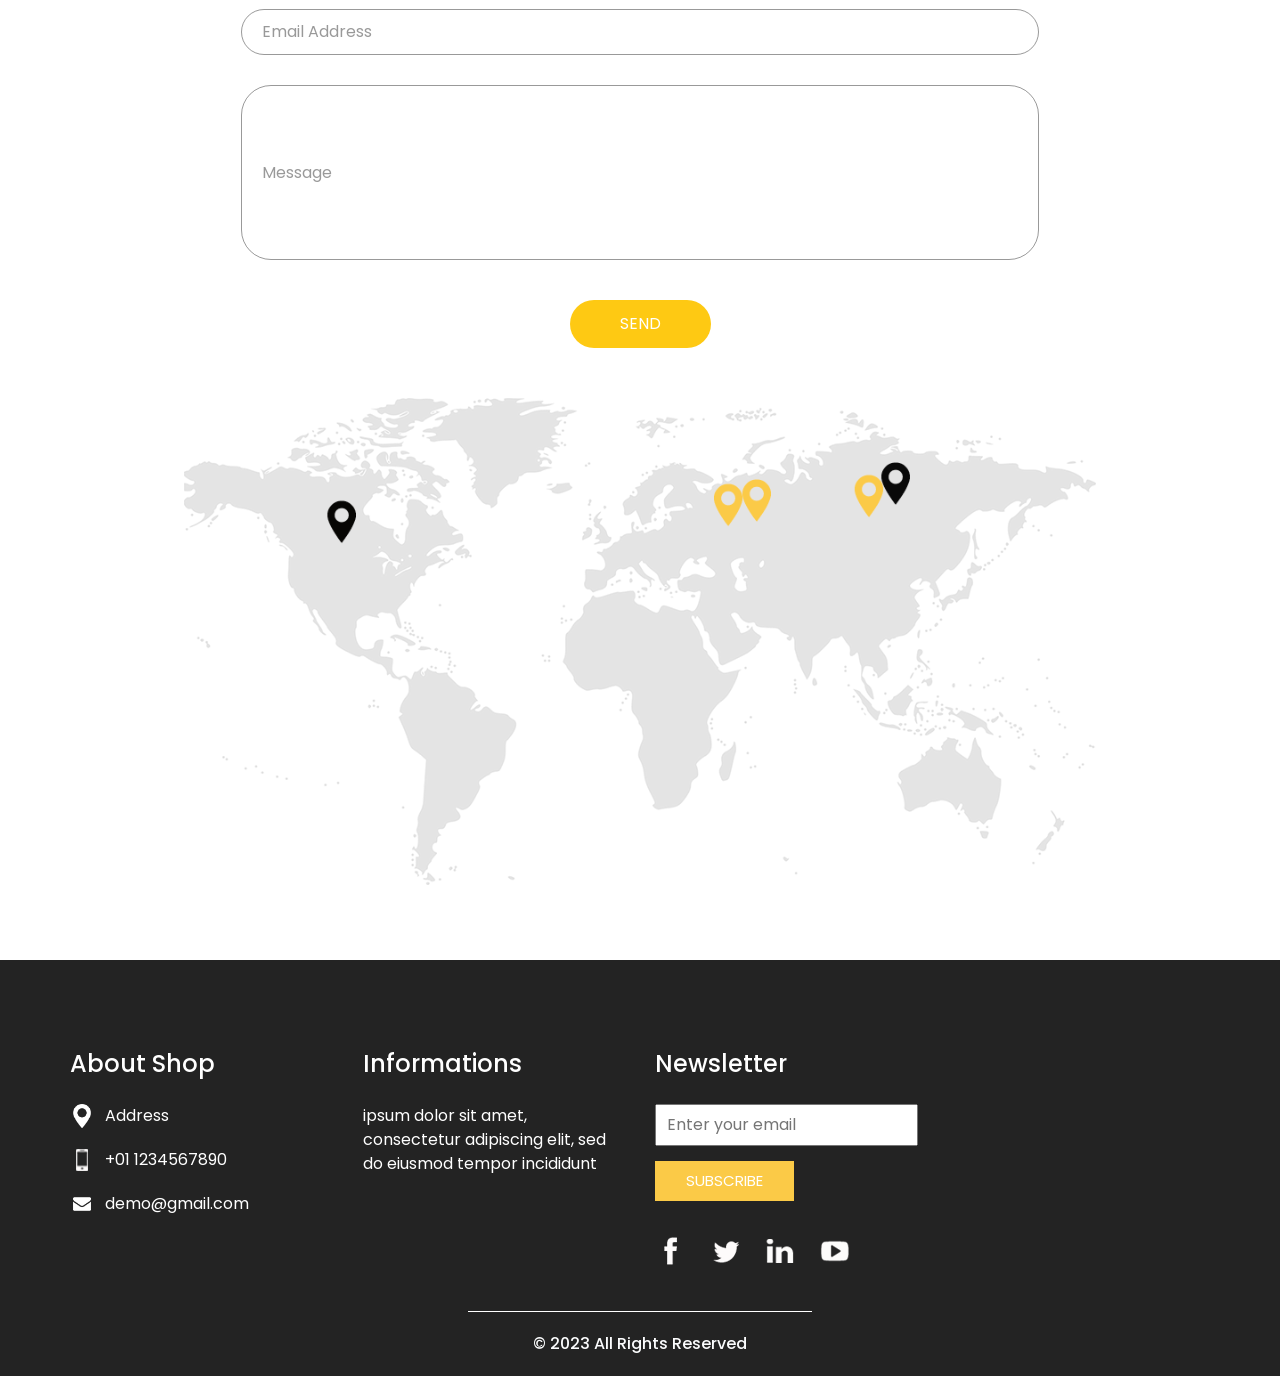
==== commit dc88d899: "changes" ====
--- a/index.html
+++ b/index.html
@@ -196,14 +196,13 @@
           <div class="detail-box">
             <div class="heading_container">
               <h2>
-                WHO WE ARE?
+                What Is Novagate Property Management?
               </h2>
             </div>
             <p>
-              Lorem ipsum dolor sit amet, consectetur adipiscing elit, sed do eiusmod tempor incididunt ut labore et
-              dolore magna aliqua. Ut enim ad minim veniam, quis nostrudLorem ipsum dolor sit amet, consectetur
-              adipiscing elit, sed do eiusmod tempor incididunt ut labore et dolore magna aliqua. Ut enim ad minim
-              veniam, quis nostrud
+              Novagate Property Management is a high-end residential property management company serving the needs of absentee owners who hold investment condo and co-op apartments in Nairobi City. We manage your properties as if they were our own, giving you peace of mind that your luxury property will reach its full profit potential.
+
+With a particular focus on luxury apartments and high-end properties, Novagate’s approach prioritizes meticulous management services and sophisticated support for foreign investors or out-of-state property owners. We keep our finger on the pulse of technology, enabling us to streamline management processes, minimize operating expenses, and achieve maximum profit so you can improve the overall financial performance of every Kenyan property you own.
             </p>
             <div>
               <a href="">
@@ -224,11 +223,12 @@
     <div class="container">
       <div class="heading_container">
         <h2>
-          CREATIVE WORKS
+          A team you can trust
         </h2>
         <p>
-          consectetur adipiscing elit, sed do eiusmod tempor incididunt ut labore et dolore magna aliqua. Ut enim ad
-          minim veniam, quis nostrud exercitation
+          With the Novagate Management Company, you don’t have to worry about a different person visiting your home every time. In addition to dedicated, experienced property managers, we have our own vetted, highly trained and uniformed cleaning and maintenance staff who will always respect your privacy and preferences.
+
+In addition, we assign to you a dedicated property manager who you can contact at any time. They are always on hand to ensure your requirements are met—just like a PA for your home.
         </p>
       </div>
       <div class="work_container layout_padding2">
@@ -275,7 +275,7 @@
                 </h5>
                
                 <p>
-                  We take the stress out of managing luxury apartments throughout New York City. We’ll take care of your property with the highest standard of service.
+                  We take the stress out of managing luxury apartments throughout Nairobi City. We’ll take care of your property with the highest standard of service.
                 </p>
               </div>
             </div>
@@ -291,7 +291,7 @@
                   
                 </h5>
                 <p>
-                  Let XL handle your luxury building management needs for Manhattan apartment buildings with up to 50 units.
+                  Let Novagate handle your luxury building management needs for Manhattan apartment buildings with up to 50 units.
                 </p>
               </div>
             </div>
@@ -326,7 +326,7 @@
         <div class="col-md-3 col-sm-6">
           <div class="detail-box">
             <h2>
-              1000+
+              5+
             </h2>
             <h5>
               Years of Business
@@ -336,7 +336,7 @@
         <div class="col-md-3 col-sm-6">
           <div class="detail-box">
             <h2>
-              20000+
+              100+
             </h2>
             <h5>
               Projects Delivered
@@ -346,7 +346,7 @@
         <div class="col-md-3 col-sm-6">
           <div class="detail-box">
             <h2>
-              10000+
+              200+
             </h2>
             <h5>
               Satisfied Customers
@@ -356,7 +356,7 @@
         <div class="col-md-3 col-sm-6">
           <div class="detail-box">
             <h2>
-              1500+
+              150+
             </h2>
             <h5>
               Cups of Coffee
@@ -548,8 +548,8 @@
   <!-- footer section -->
   <section class="container-fluid footer_section">
     <p>
-      &copy; 2020 All Rights Reserved By
-      <a href="https://html.design/">Free Html Templates</a>
+      &copy; 2023 All Rights Reserved
+      <a href="https://html.design/"></a>
     </p>
   </section>
   <!-- footer section -->
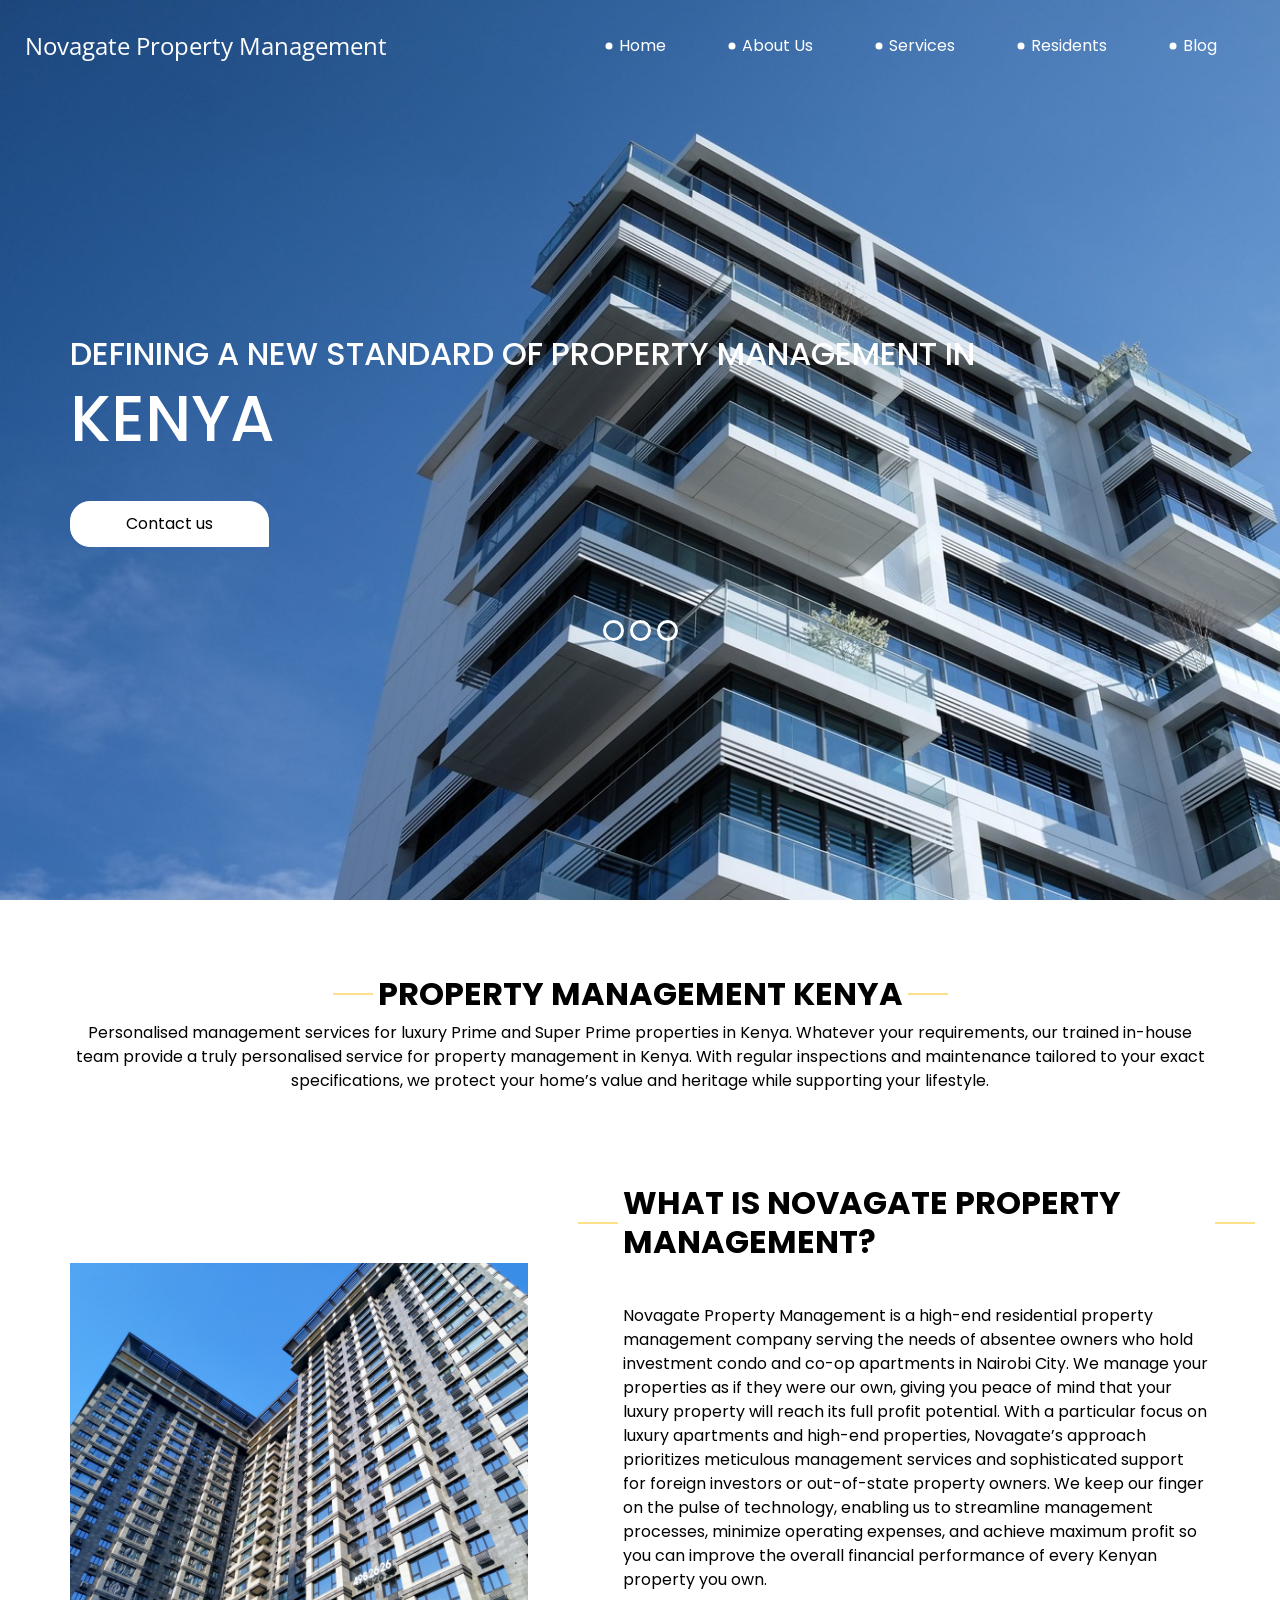
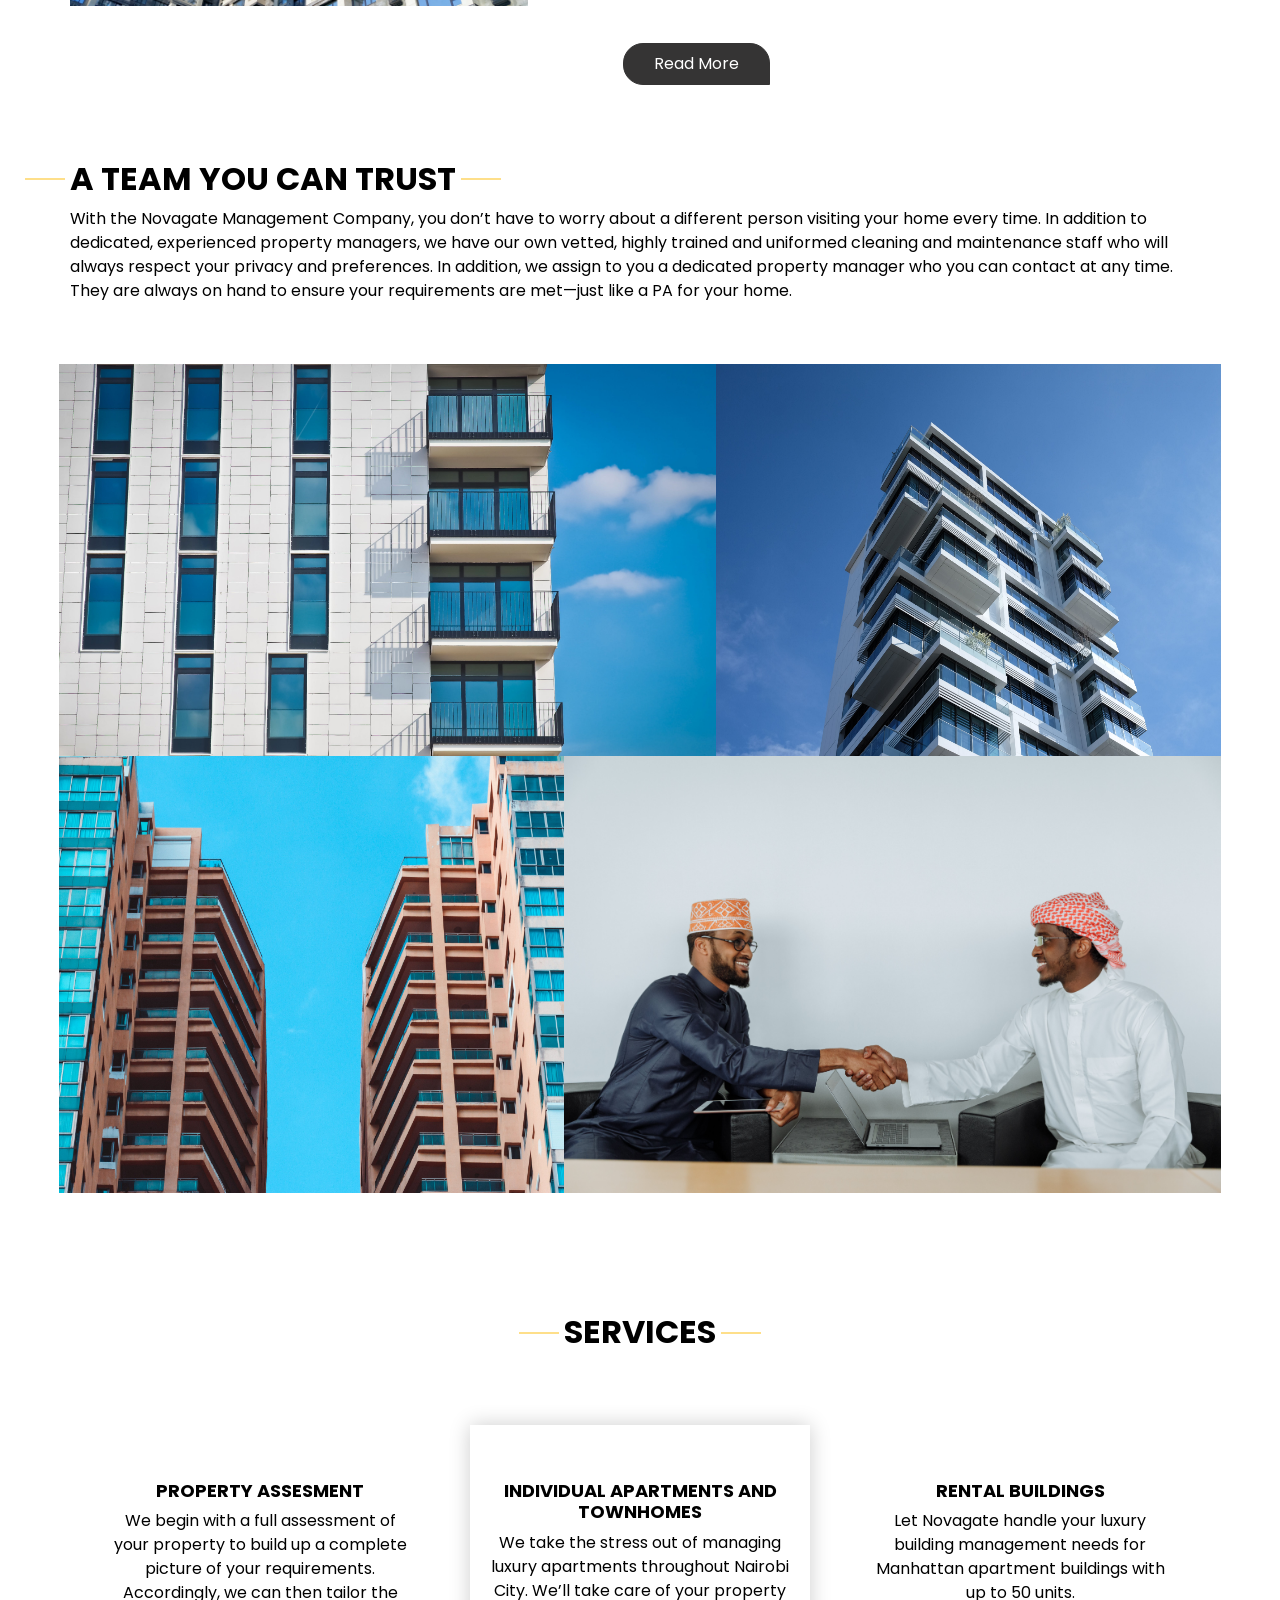
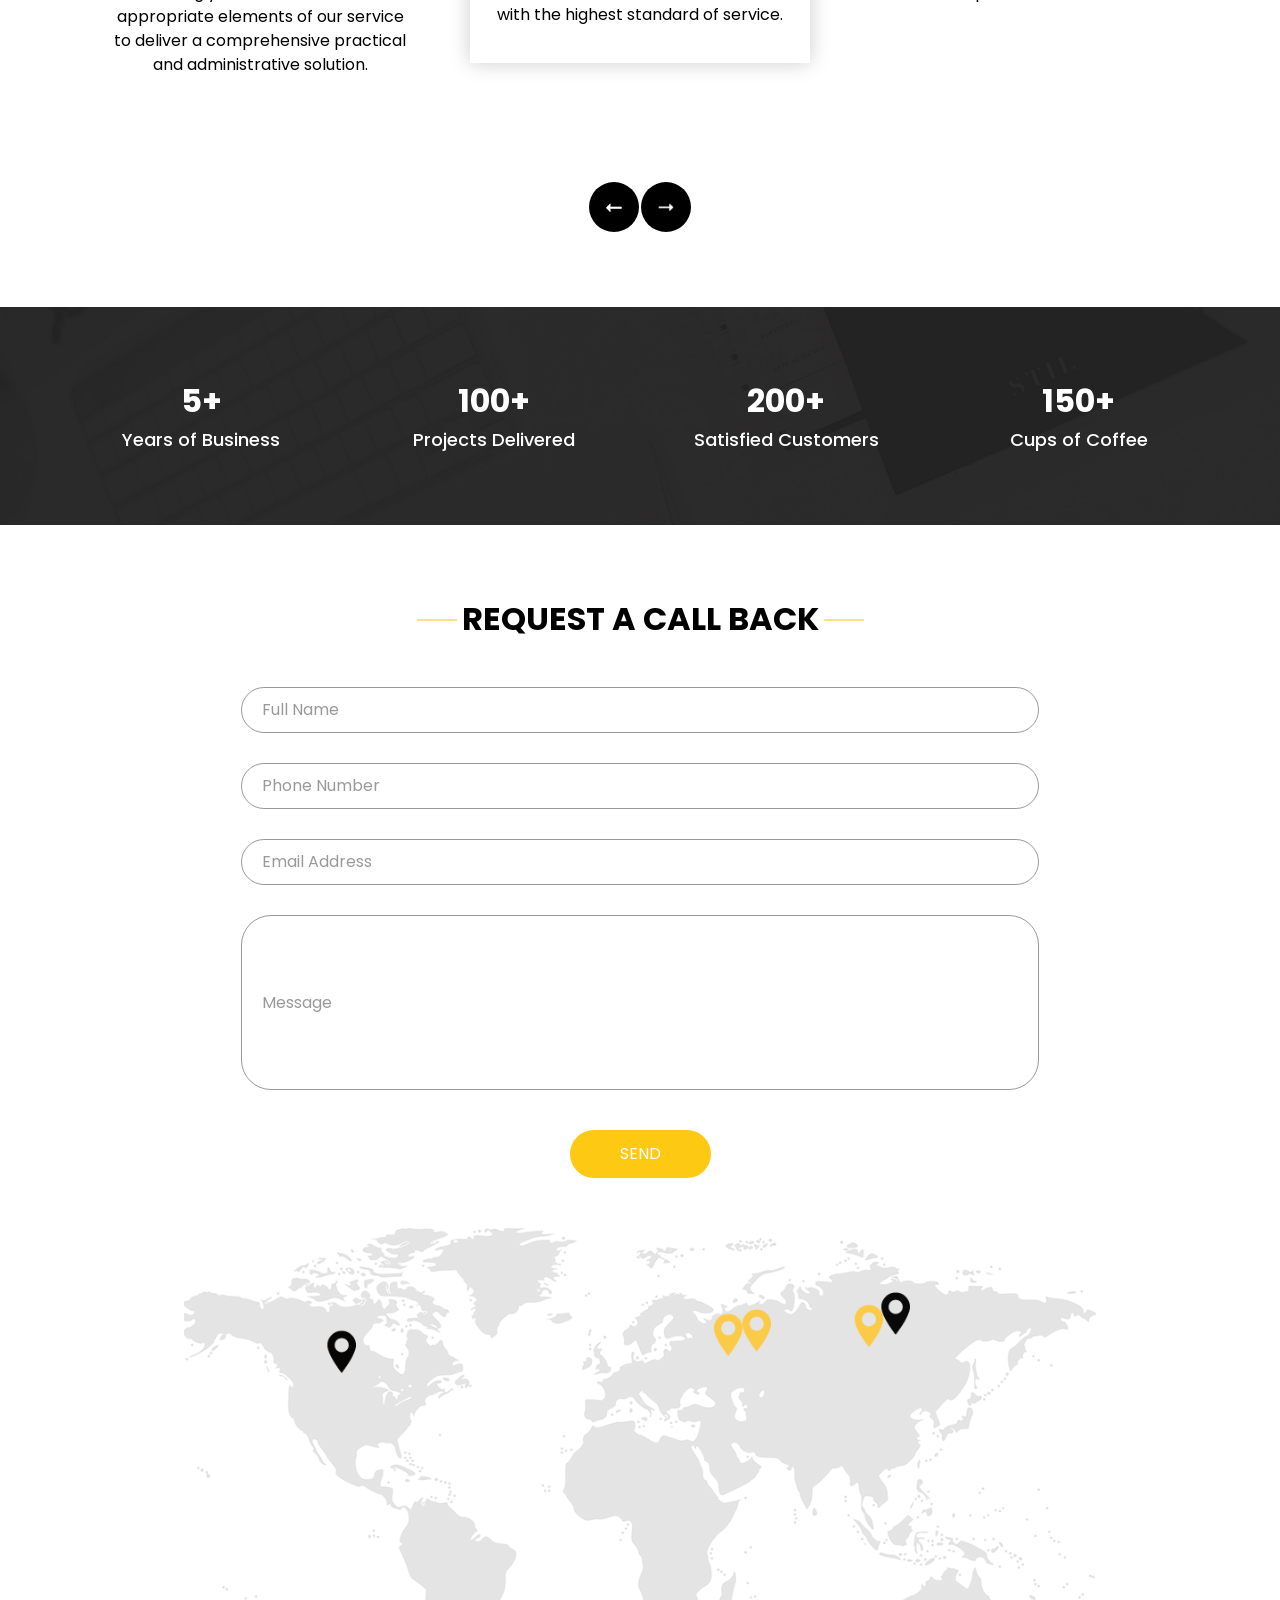
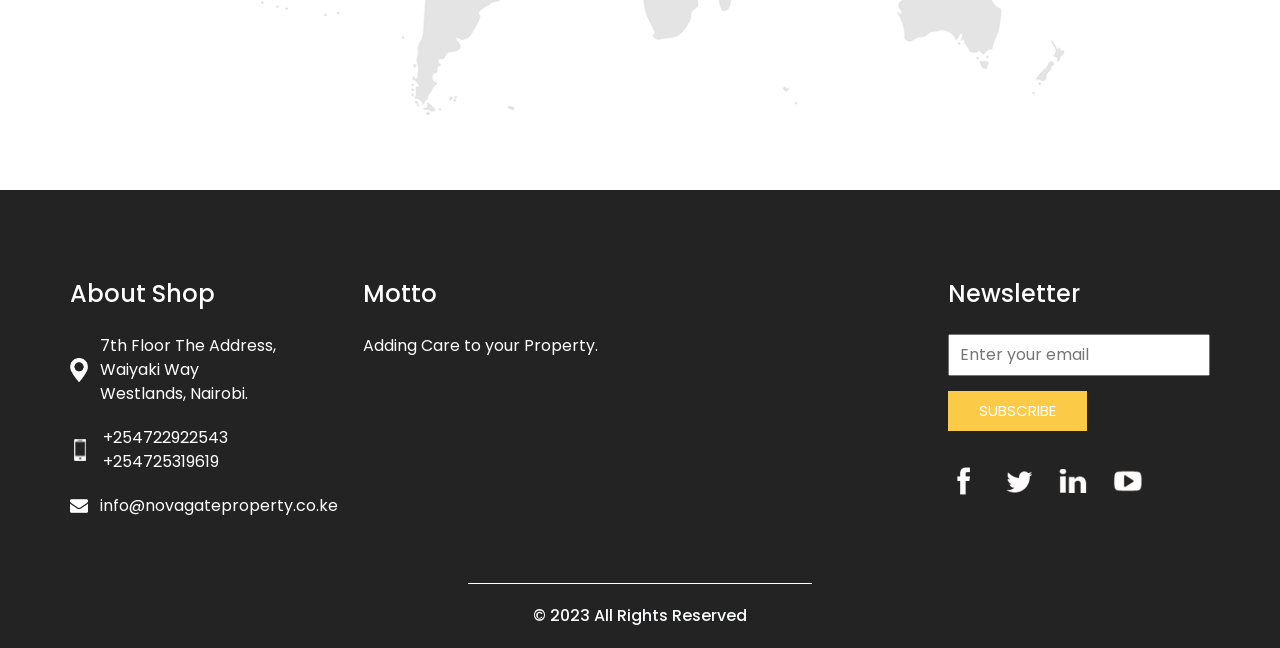
==== commit 5b95d916: "changes" ====
--- a/index.html
+++ b/index.html
@@ -64,14 +64,14 @@
                   <a class="nav-link" href="contact.html">Blog</a>
                 </li>
               </ul>
-              <div class="user_option">
+              <!-- <div class="user_option">
                 <a href="">
                   <img src="images/user.png" alt="">
                 </a>
                 <form class="form-inline my-2 my-lg-0 ml-0 ml-lg-4 mb-3 mb-lg-0">
                   <button class="btn  my-2 my-sm-0 nav_search-btn" type="submit"></button>
                 </form>
-              </div>
+              </div> -->
             </div>
           </div>
         </nav>
@@ -433,7 +433,7 @@
                 <img src="images/location-white.png" width="18px" alt="">
               </div>
               <p>
-                Address
+                7th Floor The Address, Waiyaki Way Westlands, Nairobi.
               </p>
             </div>
             <div>
@@ -441,7 +441,8 @@
                 <img src="images/telephone-white.png" width="12px" alt="">
               </div>
               <p>
-                +01 1234567890
+                +254722922543
+                +254725319619
               </p>
             </div>
             <div>
@@ -449,7 +450,7 @@
                 <img src="images/envelope-white.png" width="18px" alt="">
               </div>
               <p>
-                demo@gmail.com
+                info@novagateproperty.co.ke
               </p>
             </div>
           </div>
@@ -457,17 +458,17 @@
         <div class="col-md-3">
           <div class="info_info">
             <h5>
-              Informations
+              Motto
             </h5>
             <p>
-              ipsum dolor sit amet, consectetur adipiscing elit, sed do eiusmod tempor incididunt
+              Adding Care to your Property.
             </p>
           </div>
         </div>
 
-        <!-- <div class="col-md-3">
+        <div class="col-md-3">
           <div class="info_insta">
-            <h5>
+            <!-- <h5>
               Instagram
             </h5>
             <div class="insta_container">
@@ -508,9 +509,9 @@
                   </div>
                 </a>
               </div>
-            </div>
-          </div>
-        </div> -->
+            </div> -->
+          </div>
+        </div>
         <div class="col-md-3">
           <div class="info_form ">
             <h5>
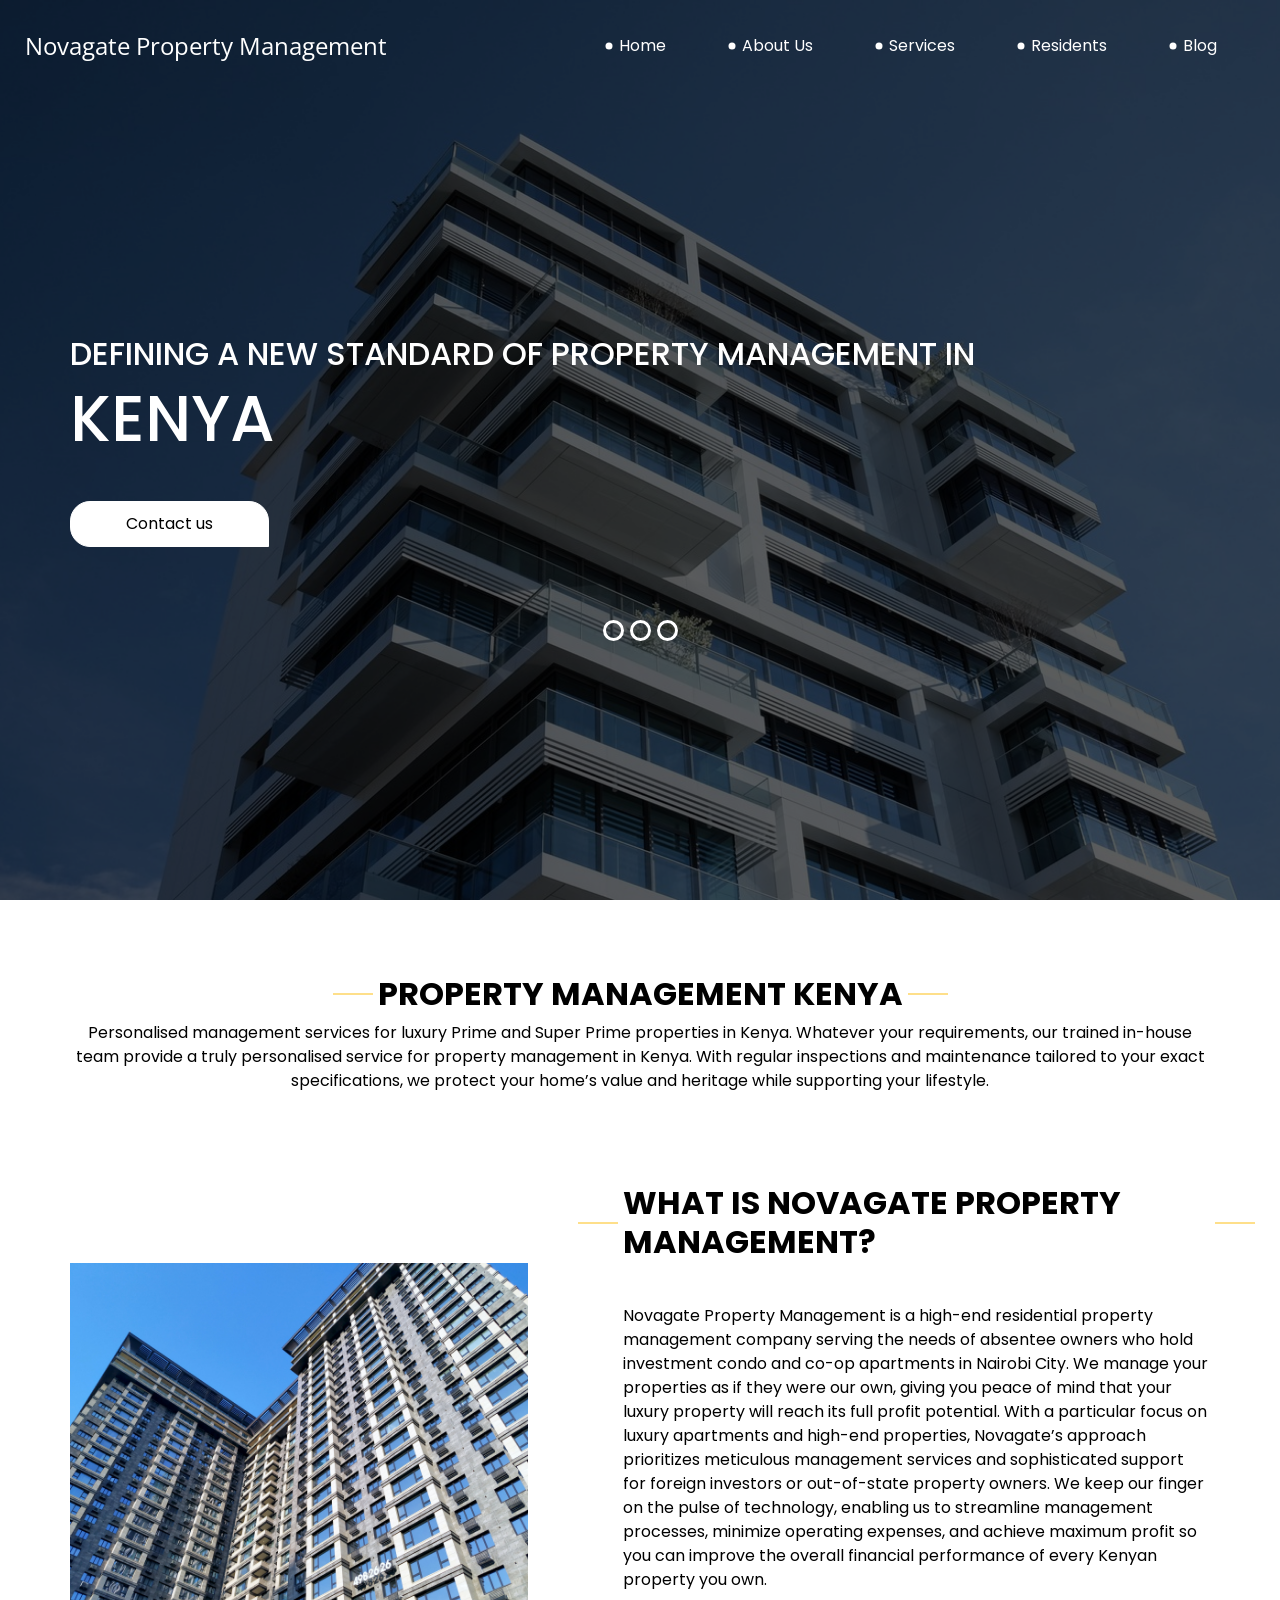
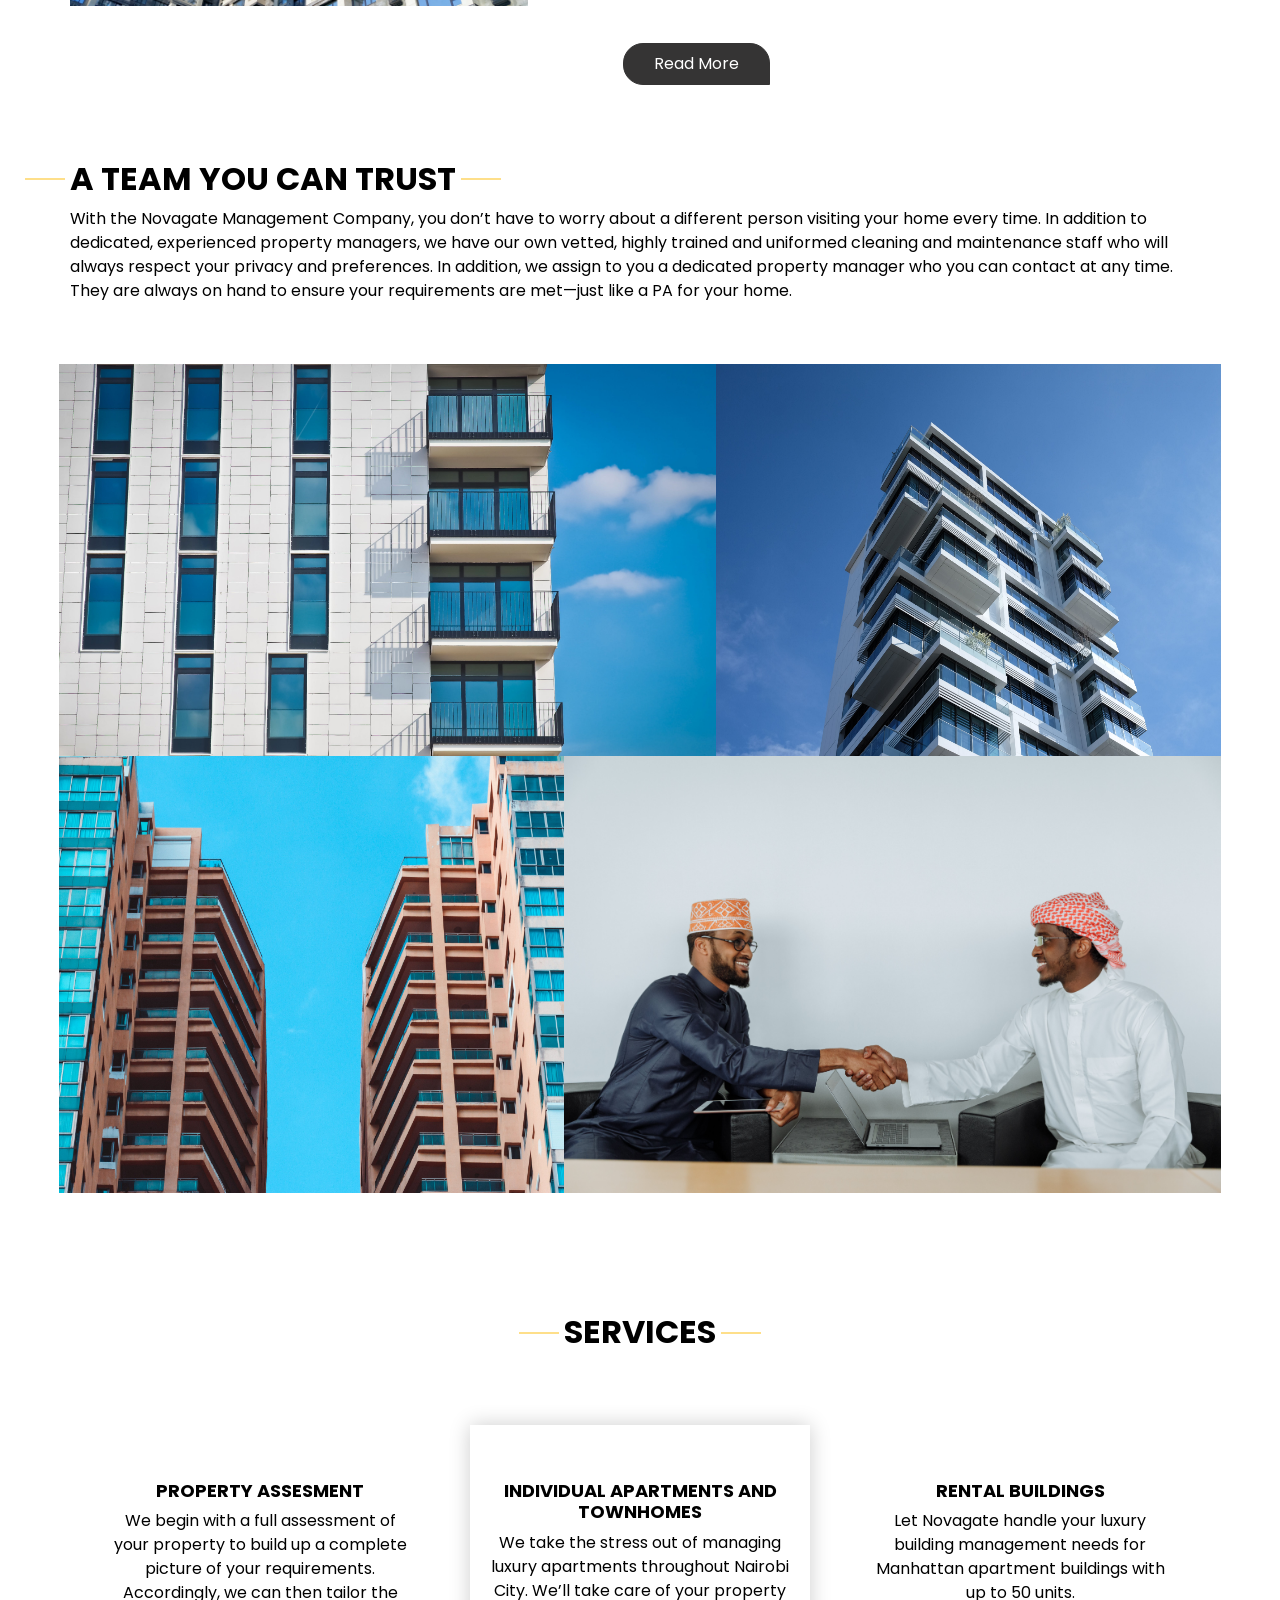
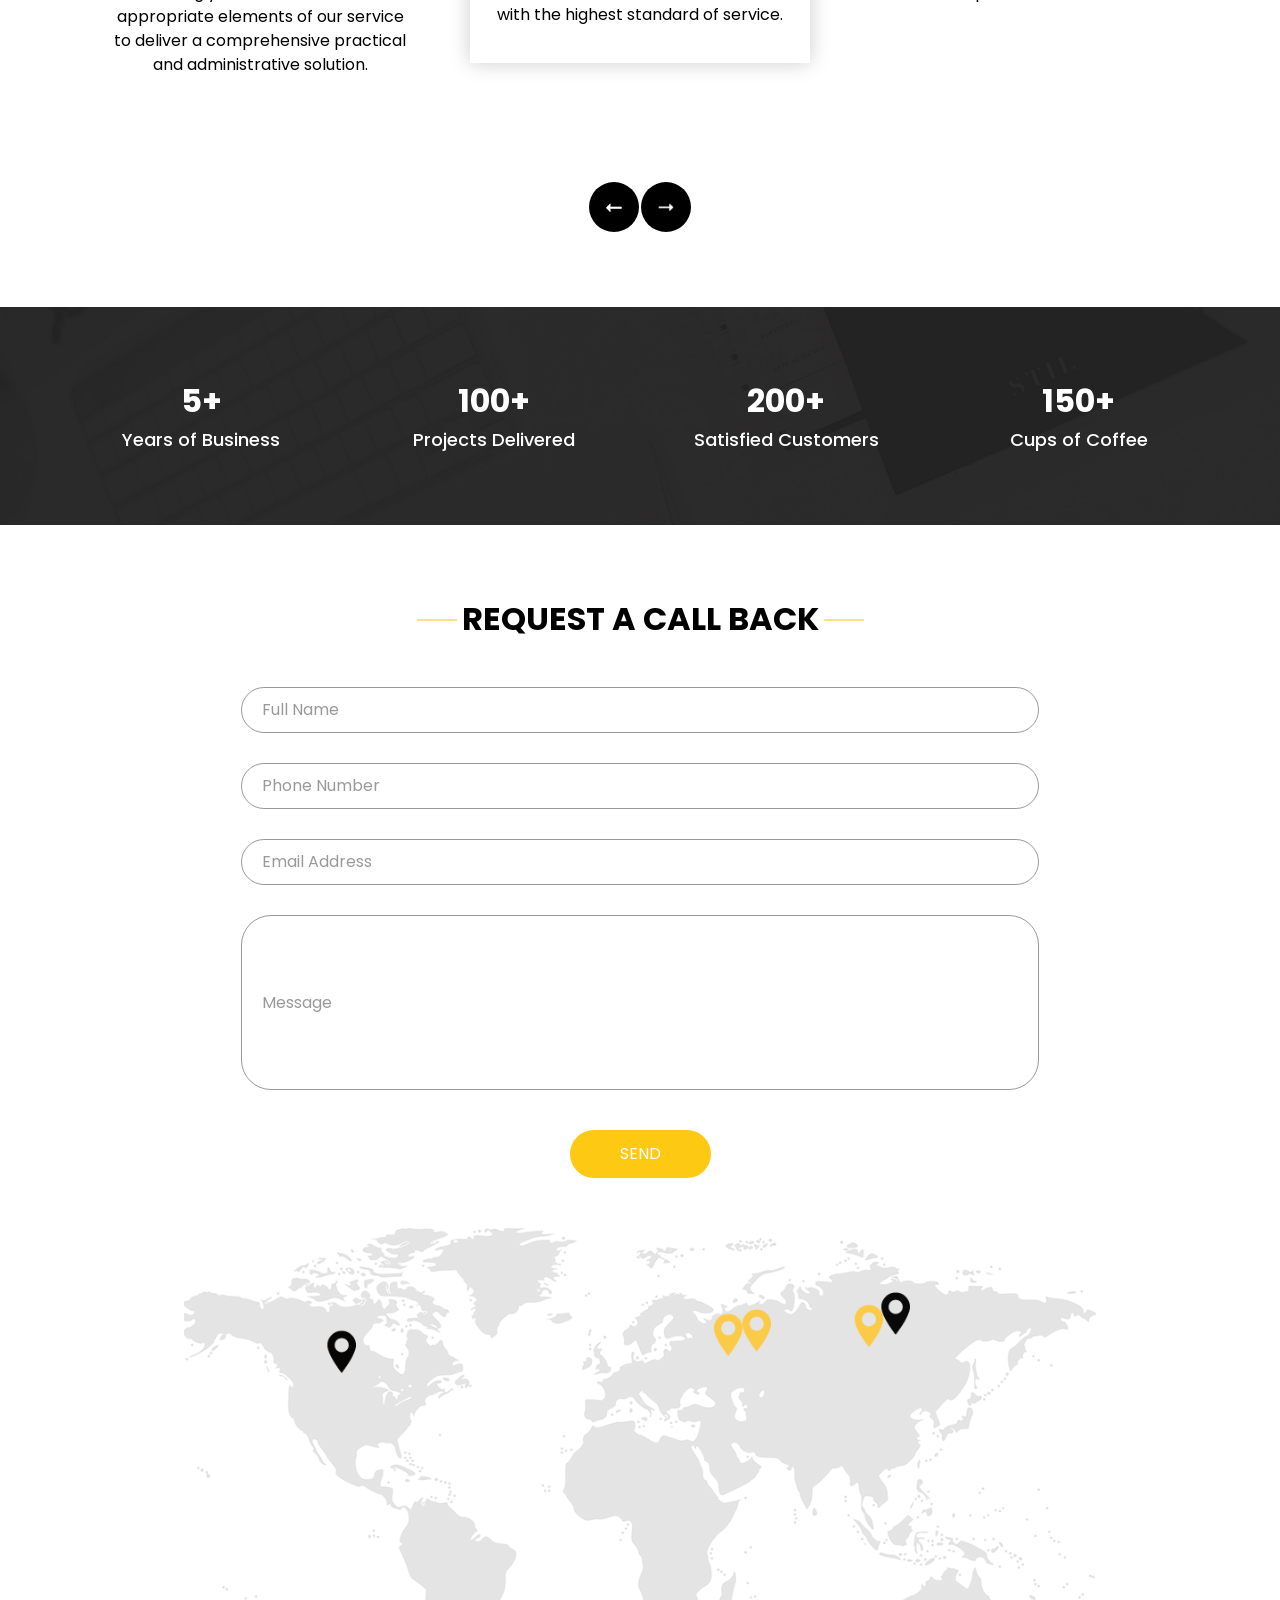
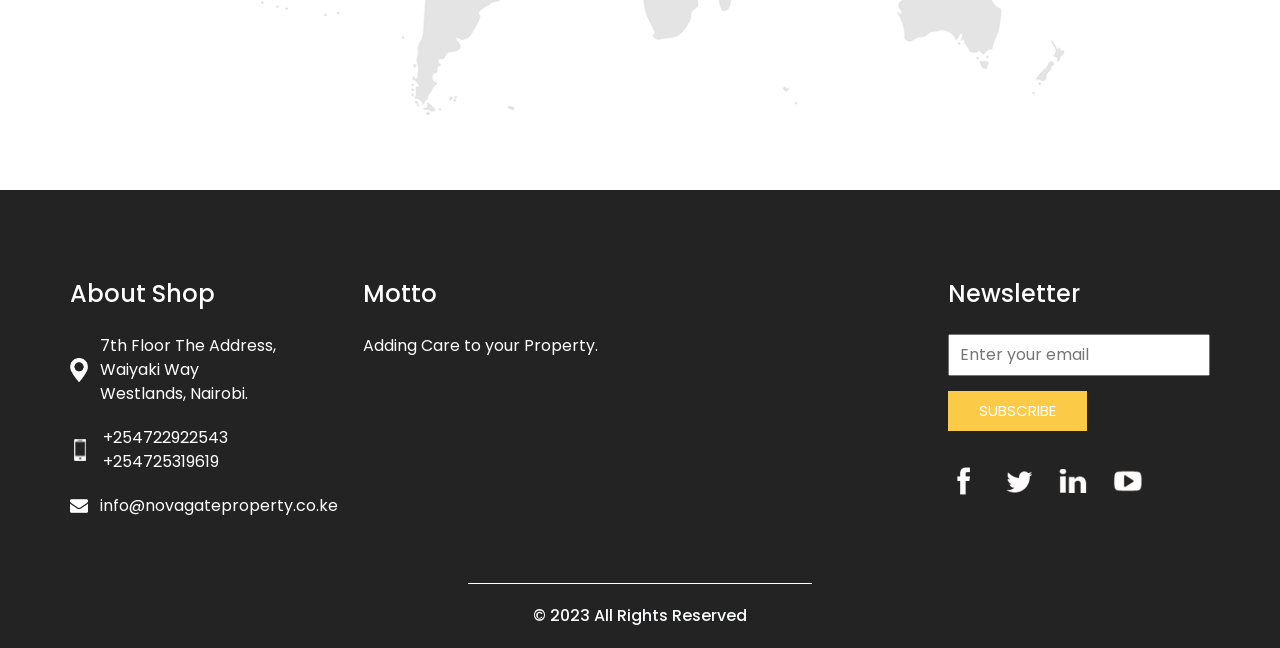
==== commit 47352445: "added background video" ====
--- a/index.html
+++ b/index.html
@@ -31,6 +31,10 @@
 
 <body>
   <div class="hero_area">
+    <video  playsinline autoplay muted loop poster="images/hero-bg.jpg" class="video">
+
+      <source src="images/vidbg.mp4" type="video/mp4">
+    </video>
  
     <!-- header section strats -->
     <header class="header_section">
--- a/css/style.css
+++ b/css/style.css
@@ -71,11 +71,21 @@
 /*header section*/
 .hero_area {
   height: 100vh;
-  background-color: #b5caee;
-  background-image: url(../images/hero-bg.jpg);
+  /* background-color: #b5caee; */
+  /* background-image: url(../images/hero-bg.jpg); */
   background-size: cover;
 }
 
+.video {
+ object-fit: cover;
+  height: 100vh;
+  width: 100%;
+  position: absolute;
+  background-color: #250000;
+  z-index: -1;
+  top: 0;
+  left: 0;
+}
 .sub_page .hero_area {
   height: auto;
 }
@@ -91,6 +101,16 @@
 .header_section .container-fluid {
   padding-right: 25px;
   padding-left: 25px;
+}
+.header_section::before{
+  content: "";
+  position: absolute;
+  top: 0;
+  left: 0;
+  width: 100%;
+  height: 100%;
+  background-color: rgba(0, 0, 0, 0.637);
+  z-index: -1;
 }
 
 .header_section .nav_container {
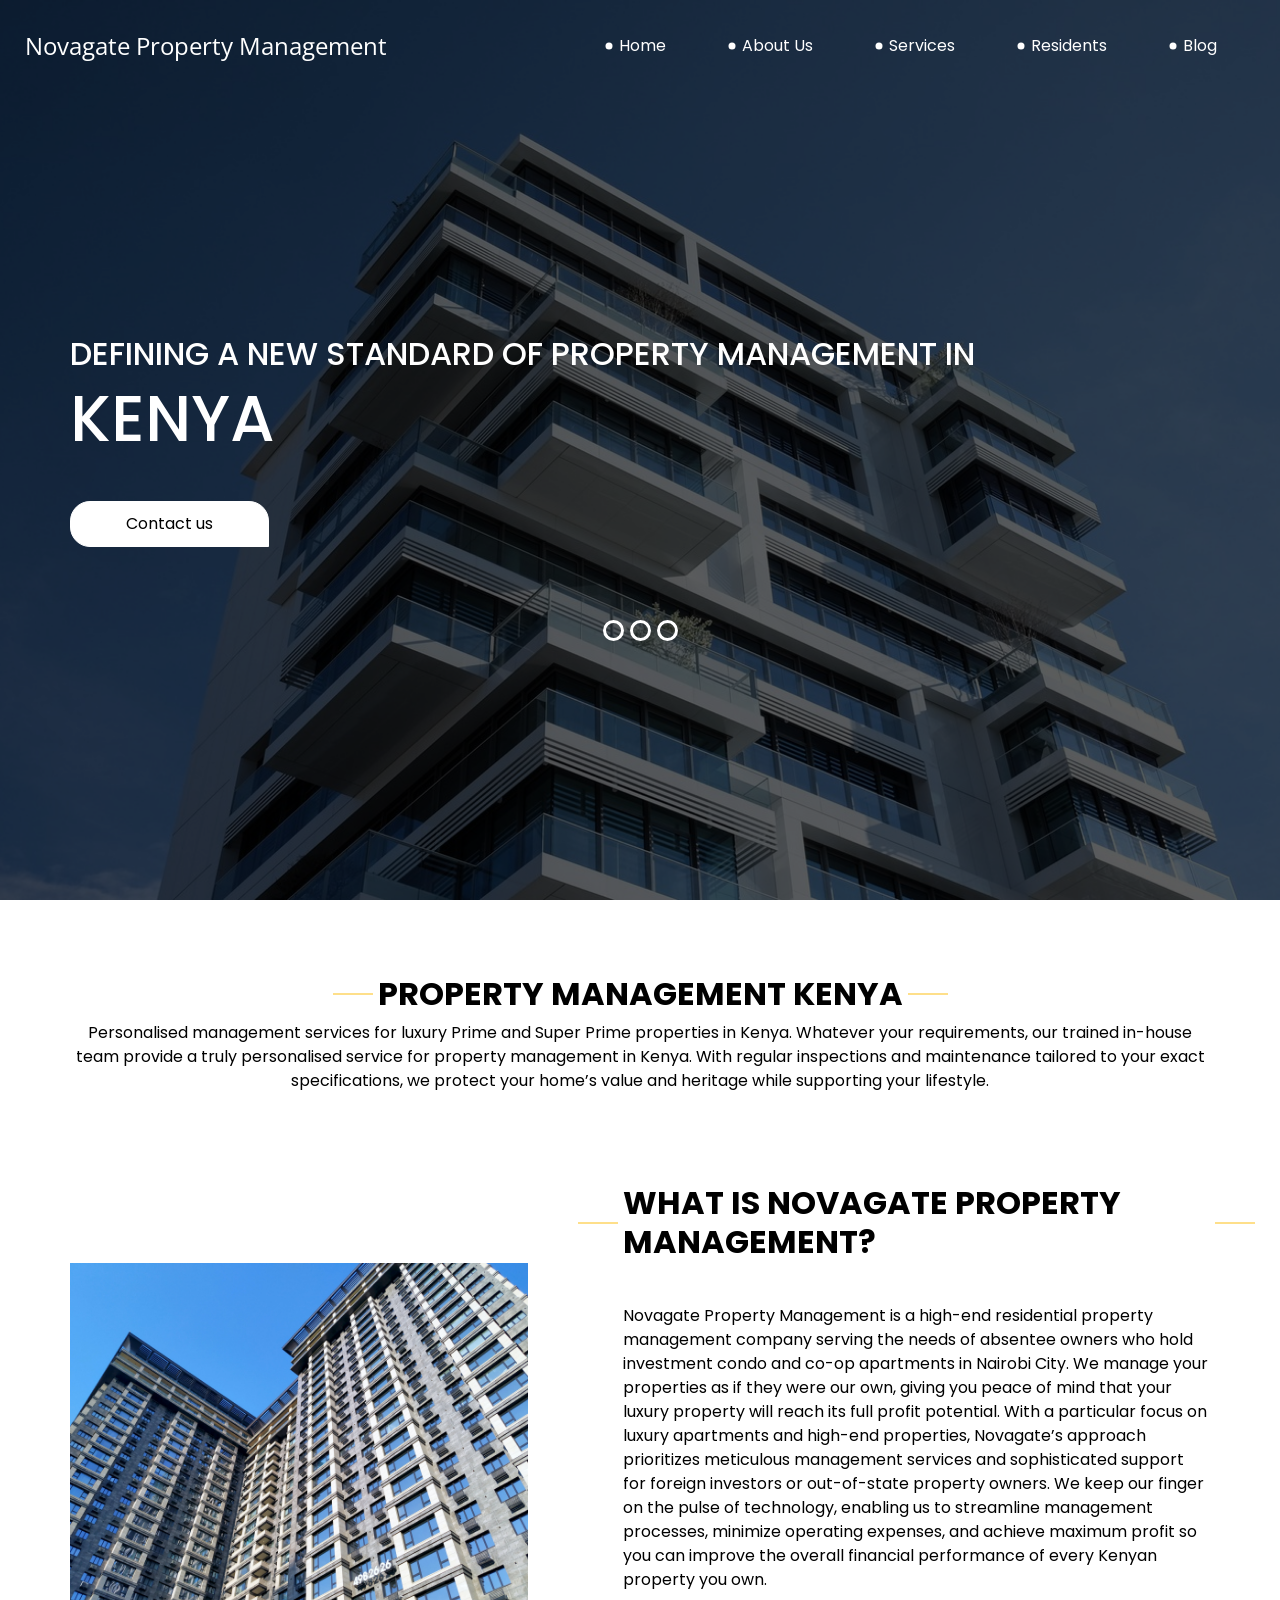
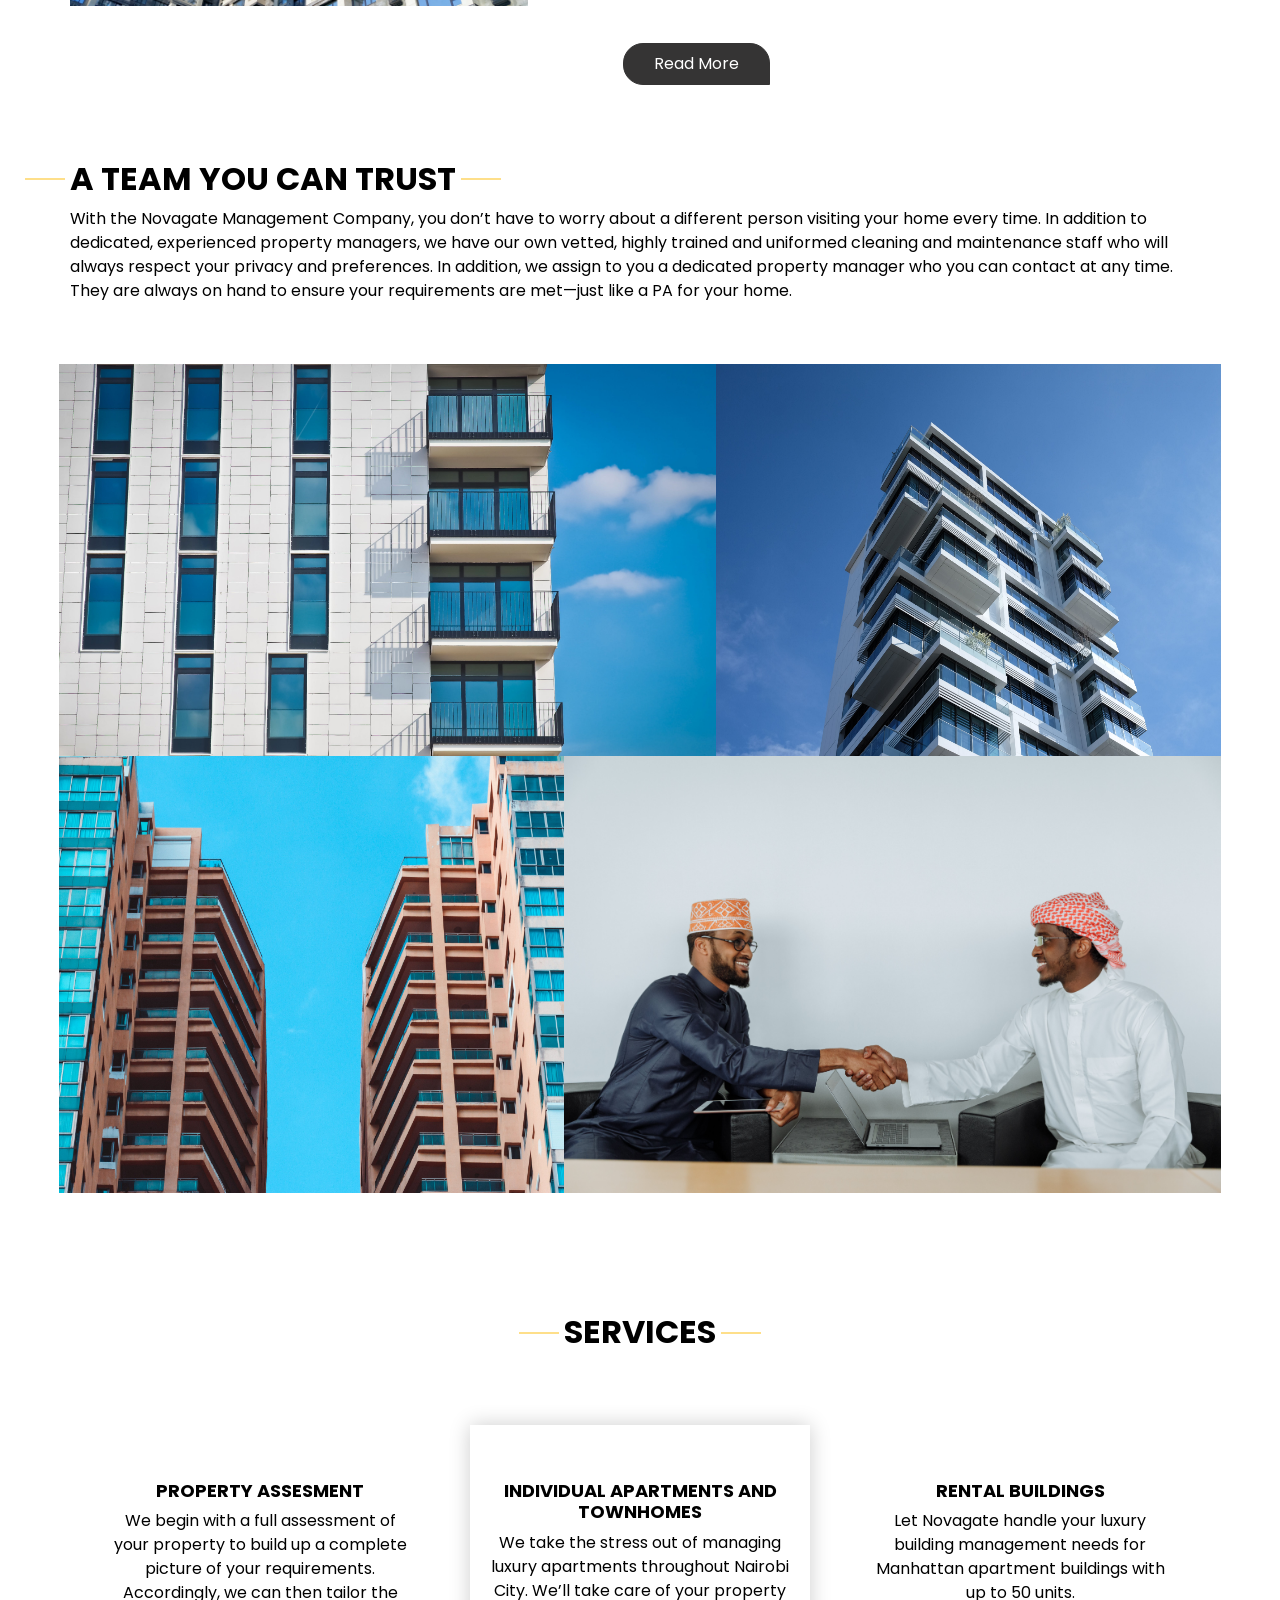
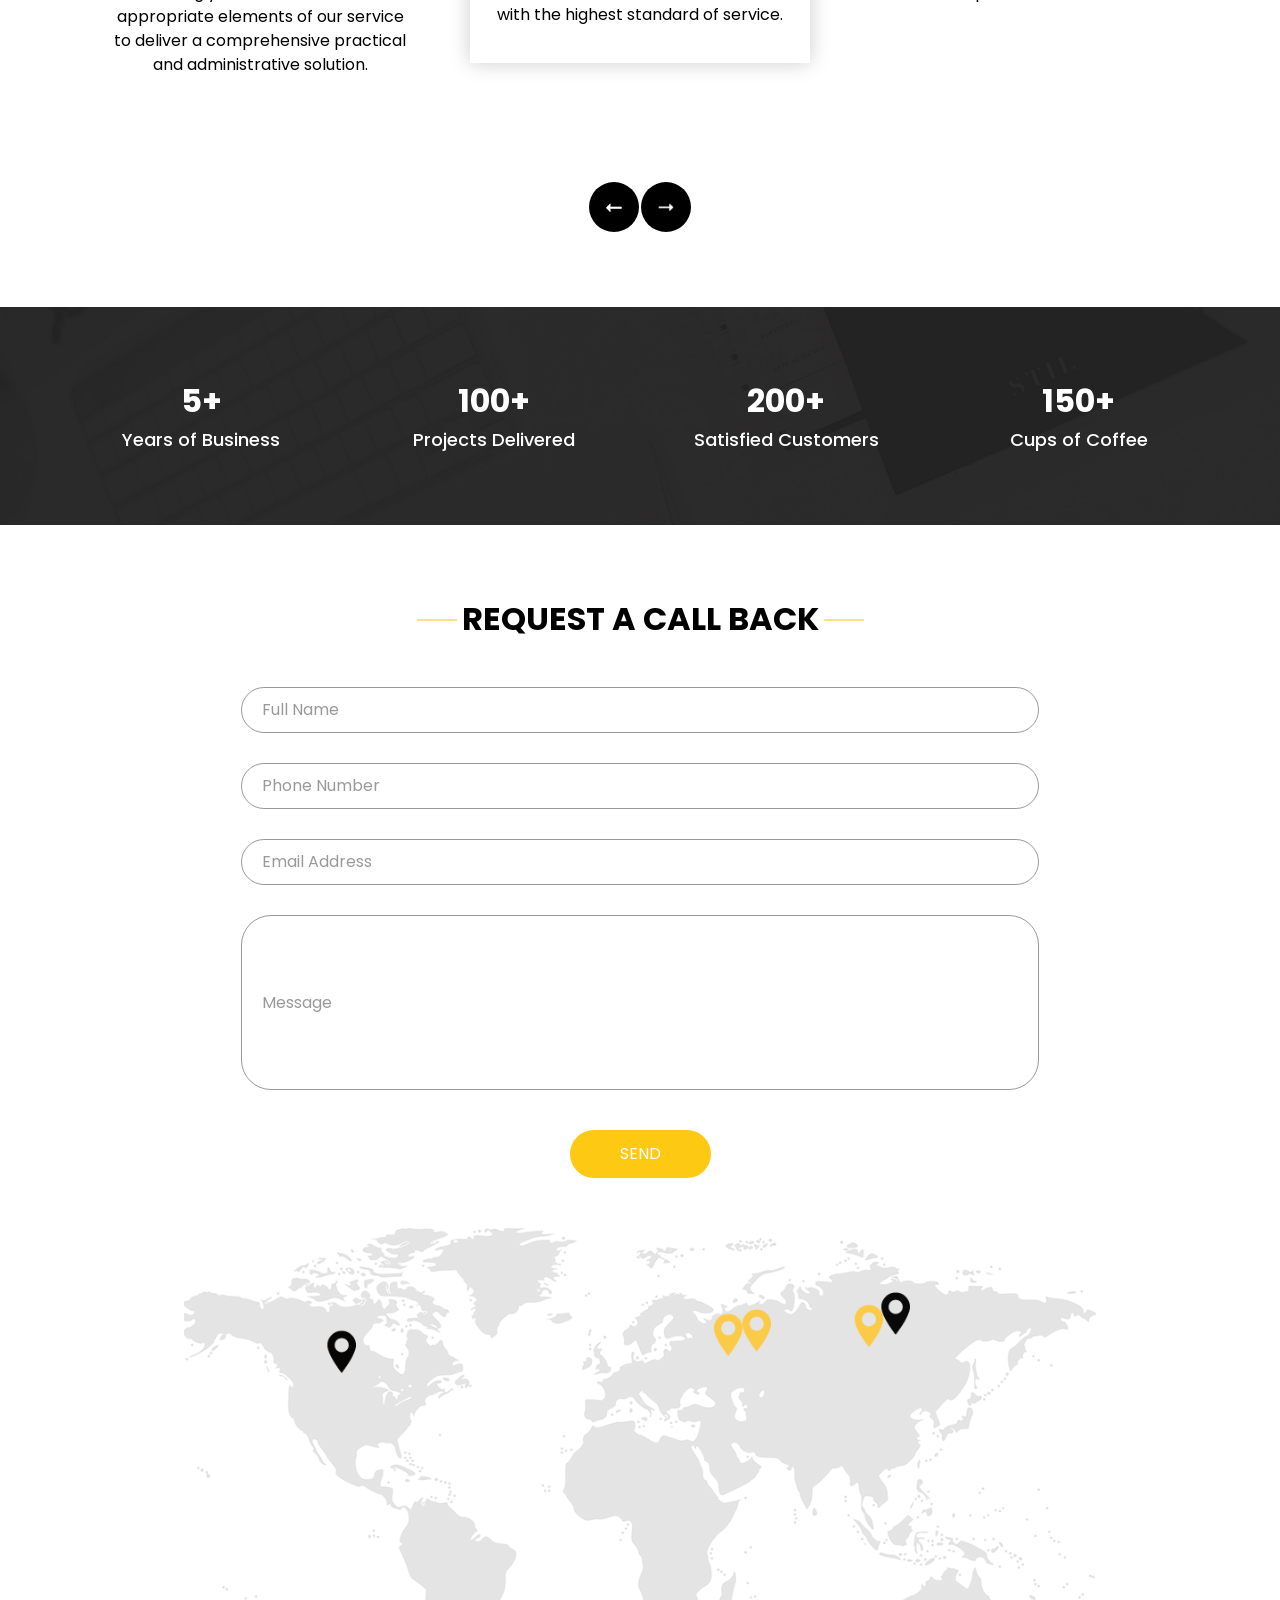
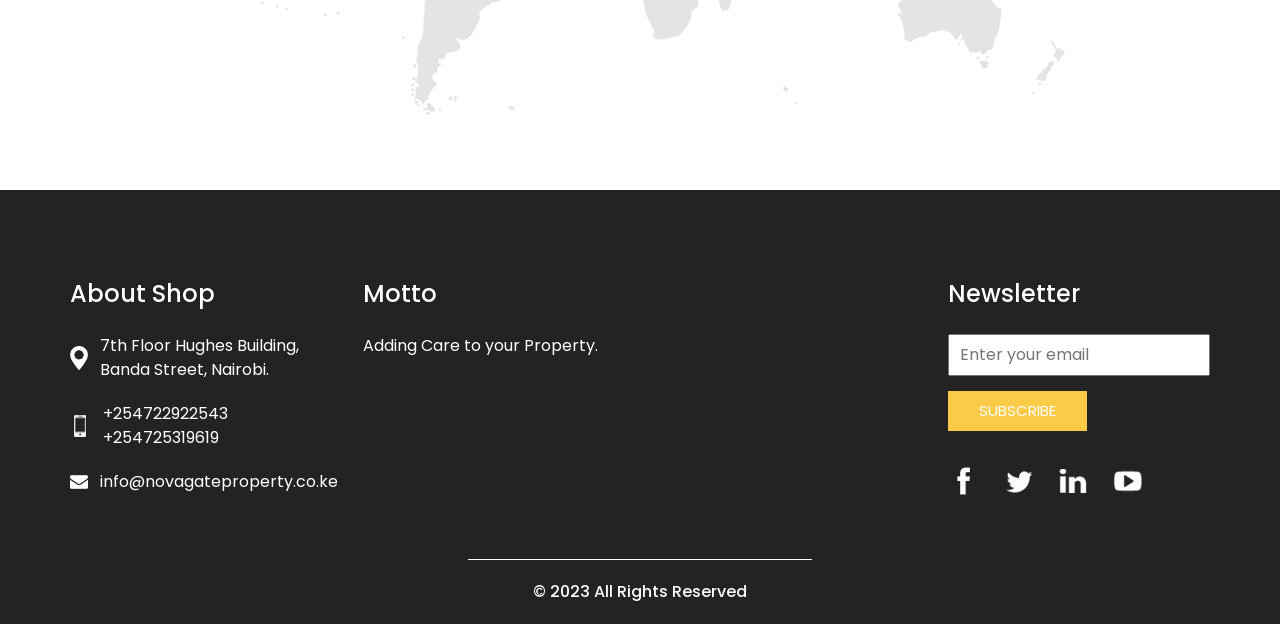
==== commit 8867c082: "changes" ====
--- a/index.html
+++ b/index.html
@@ -437,7 +437,7 @@
                 <img src="images/location-white.png" width="18px" alt="">
               </div>
               <p>
-                7th Floor The Address, Waiyaki Way Westlands, Nairobi.
+                7th Floor Hughes Building, Banda Street, Nairobi.
               </p>
             </div>
             <div>
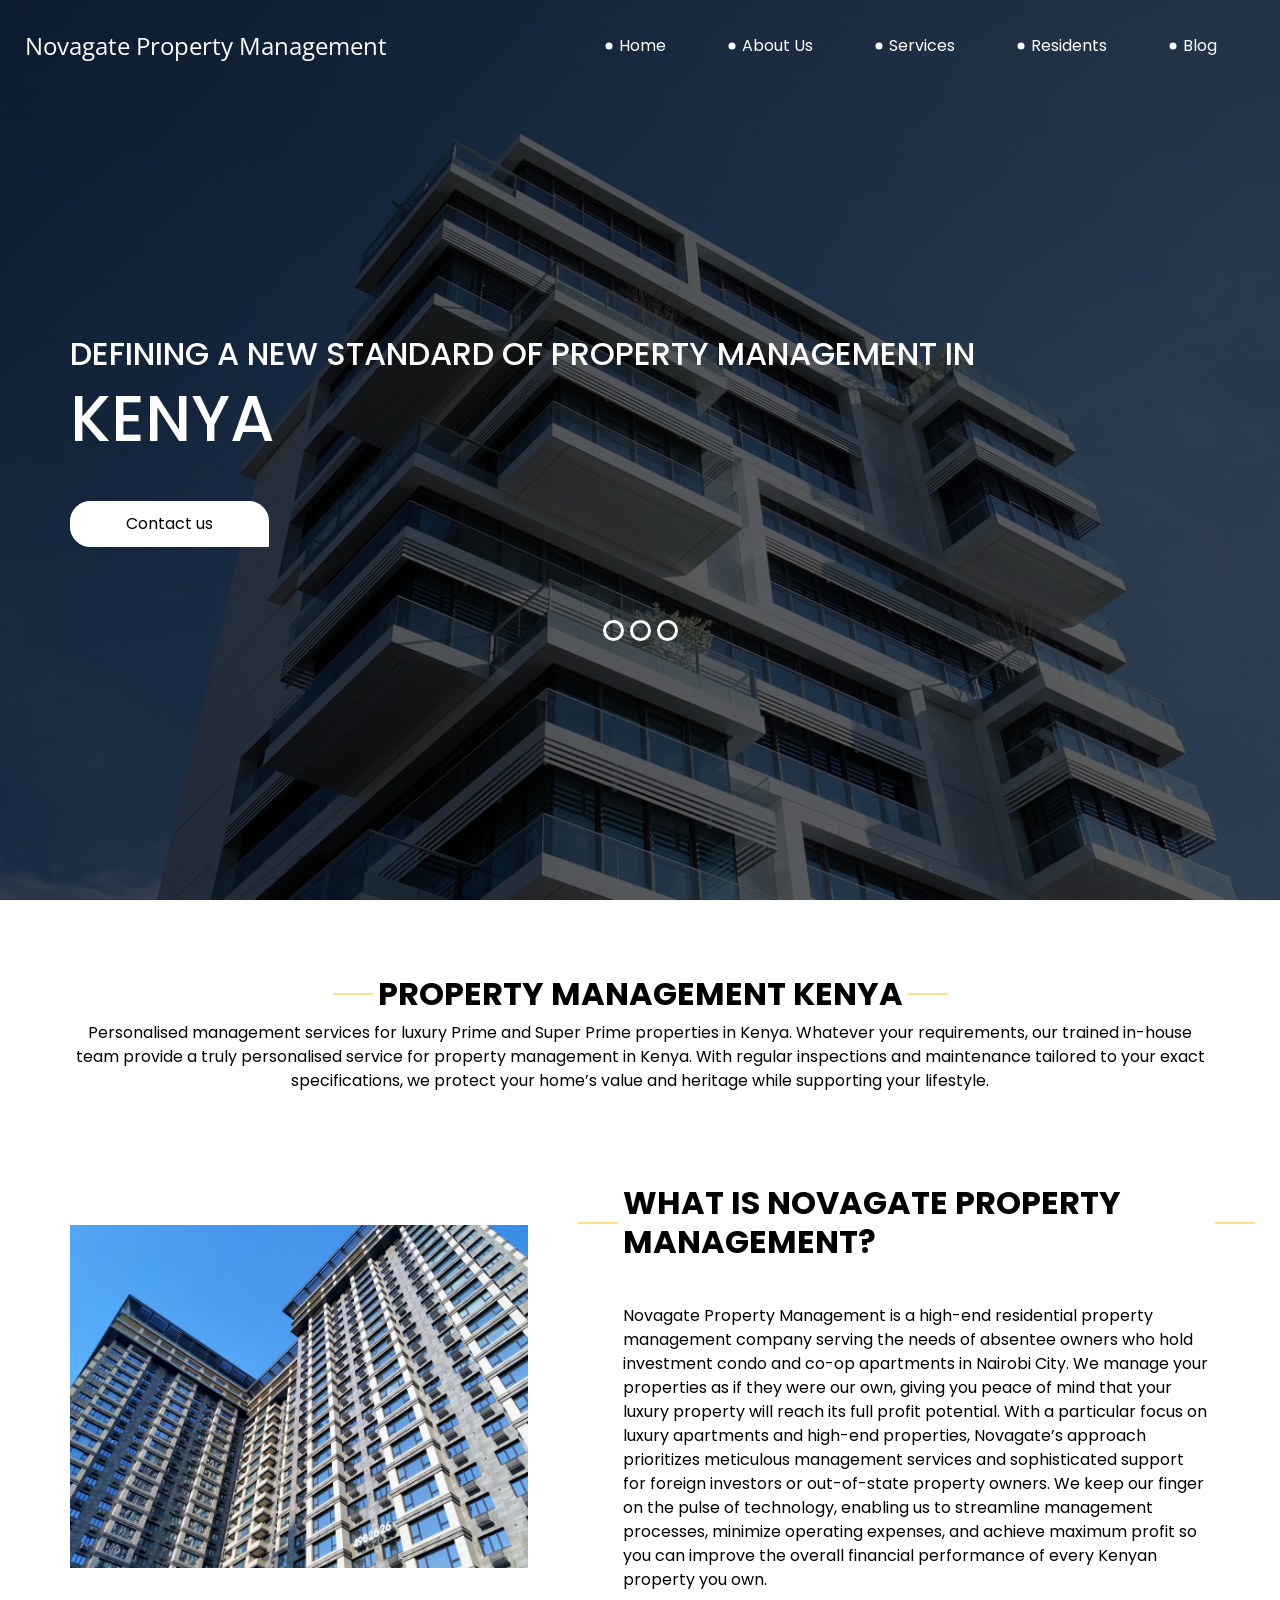
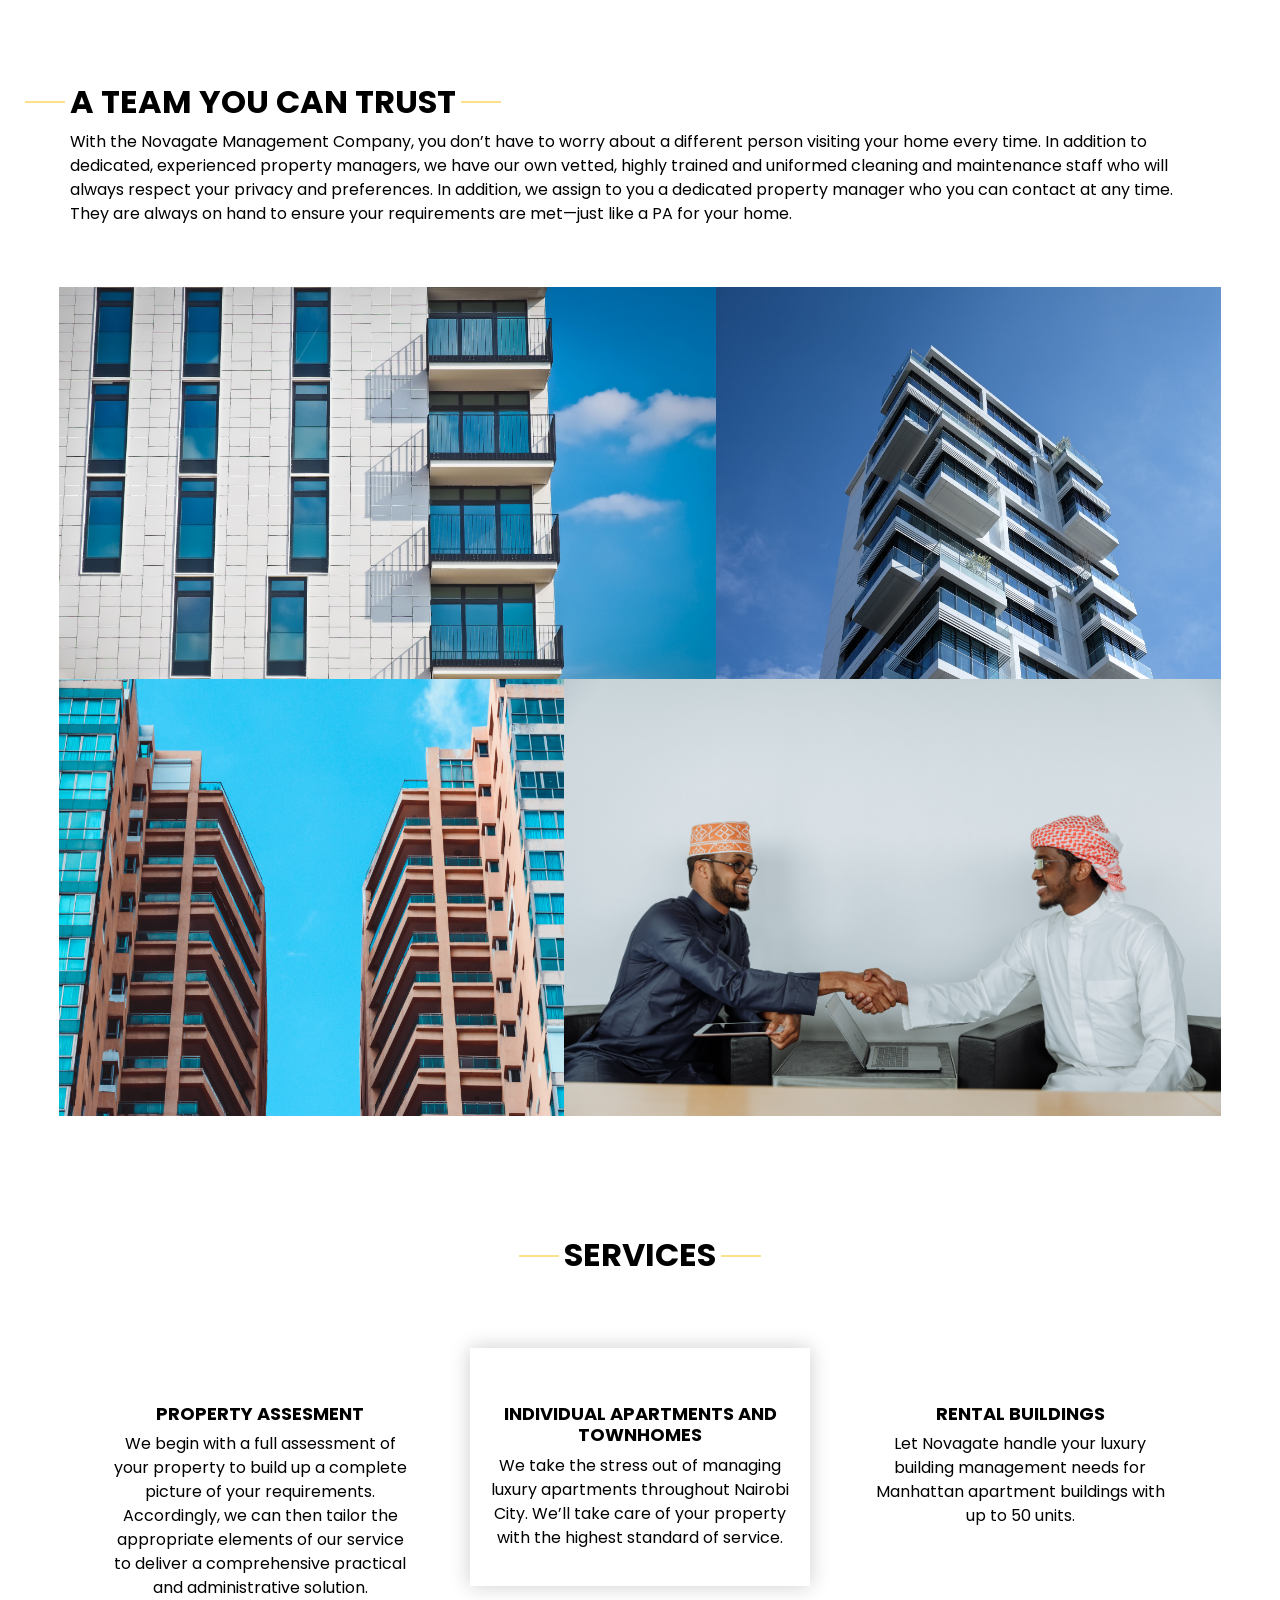
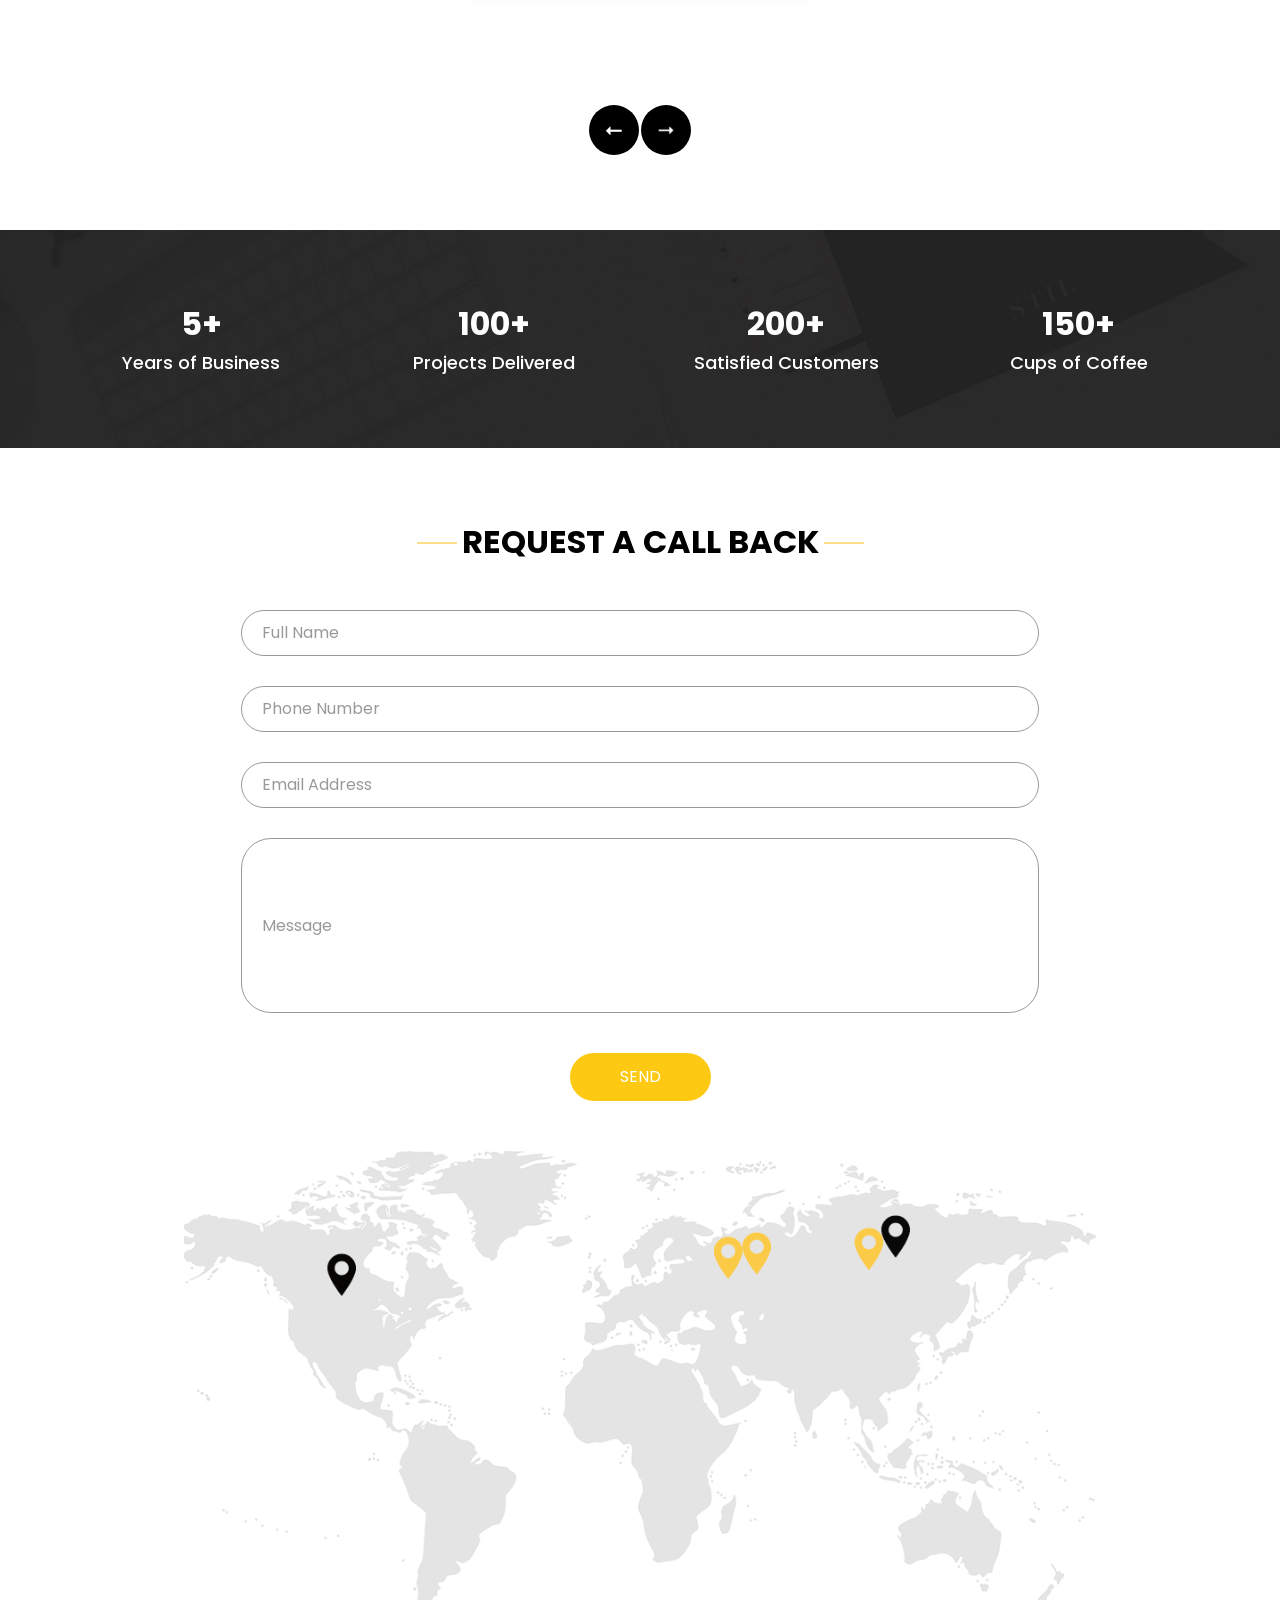
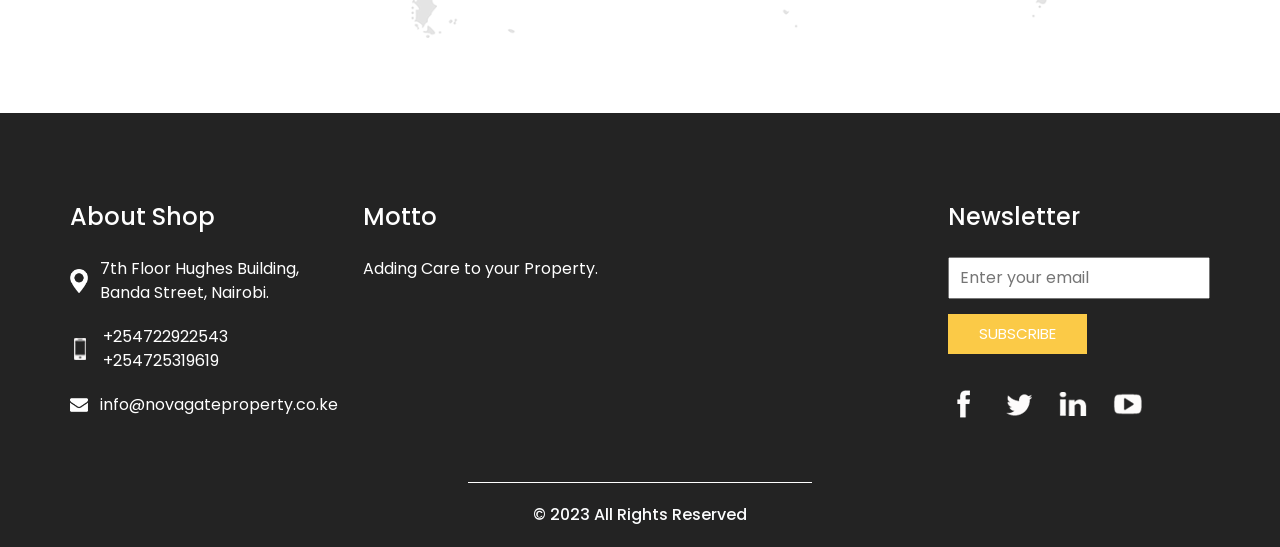
==== commit f12271e3: "changes" ====
--- a/index.html
+++ b/index.html
@@ -209,9 +209,7 @@
 With a particular focus on luxury apartments and high-end properties, Novagate’s approach prioritizes meticulous management services and sophisticated support for foreign investors or out-of-state property owners. We keep our finger on the pulse of technology, enabling us to streamline management processes, minimize operating expenses, and achieve maximum profit so you can improve the overall financial performance of every Kenyan property you own.
             </p>
             <div>
-              <a href="">
-                Read More
-              </a>
+             
             </div>
           </div>
         </div>
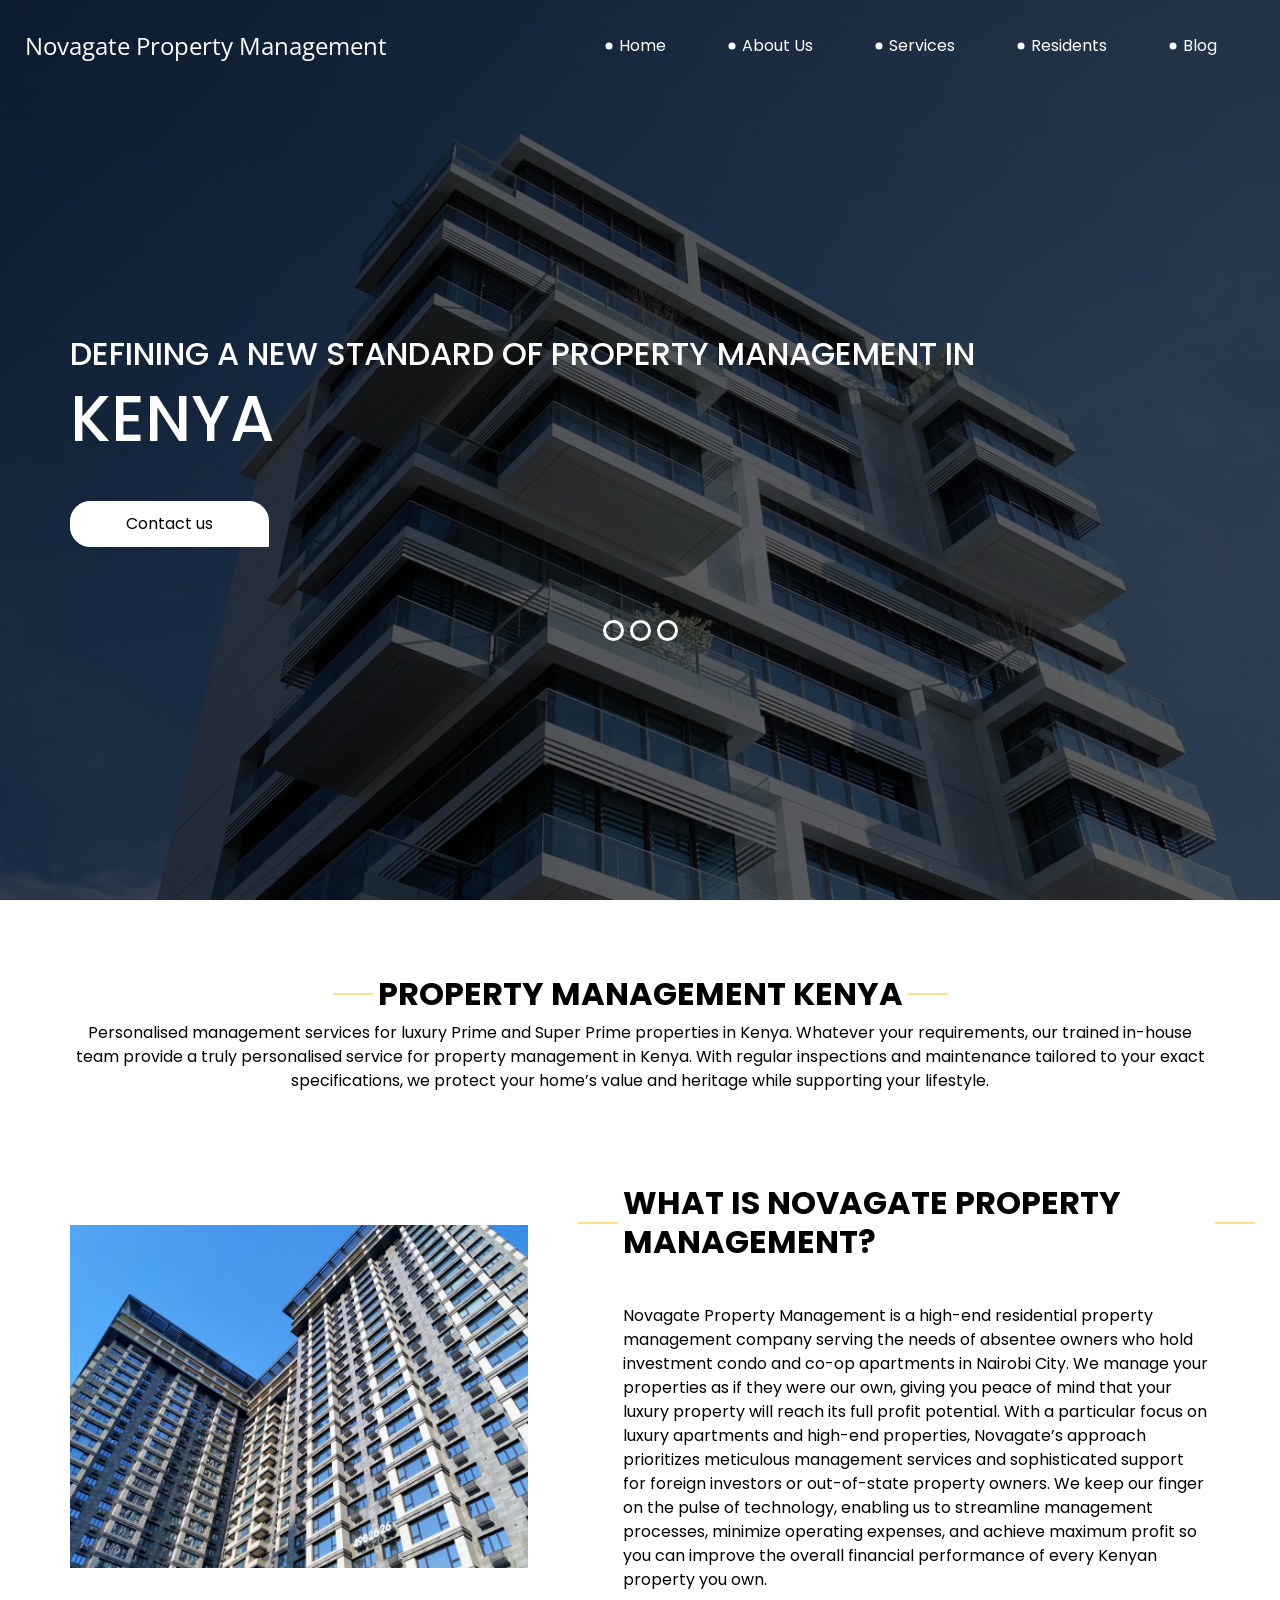
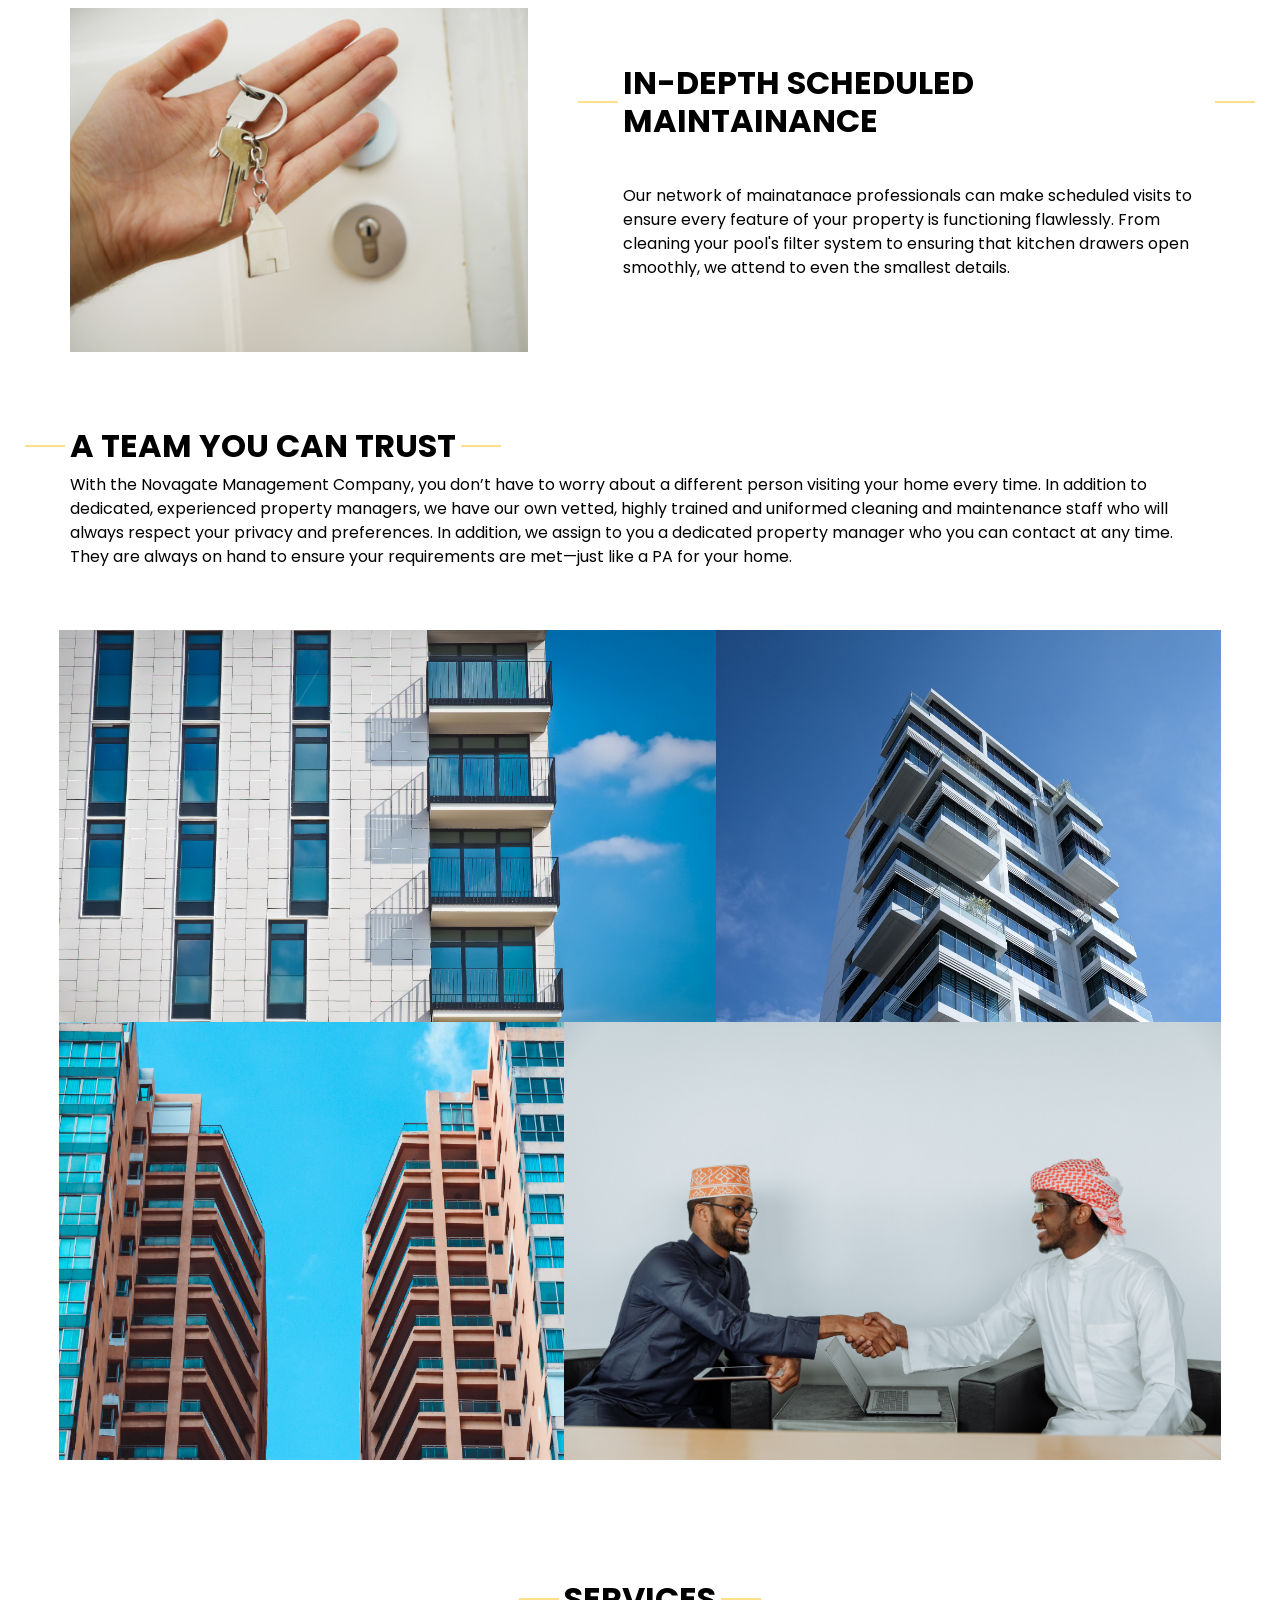
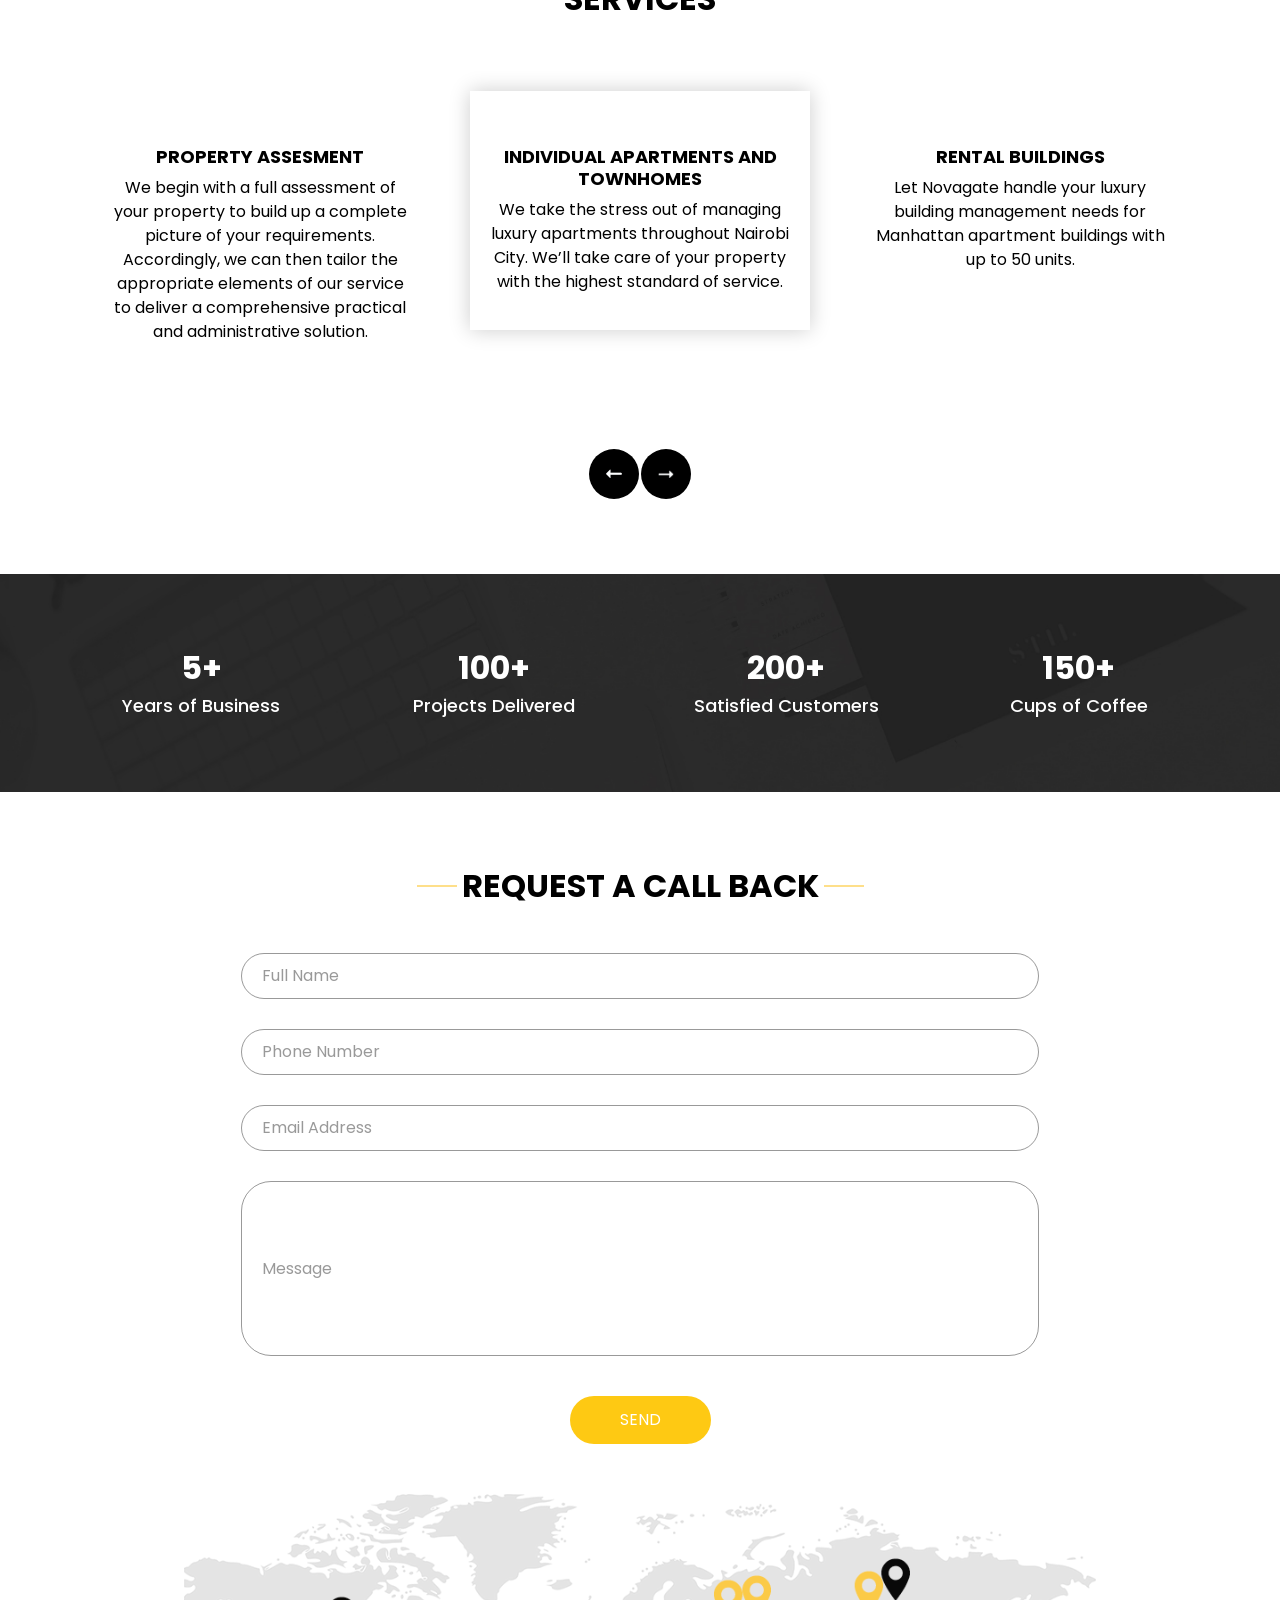
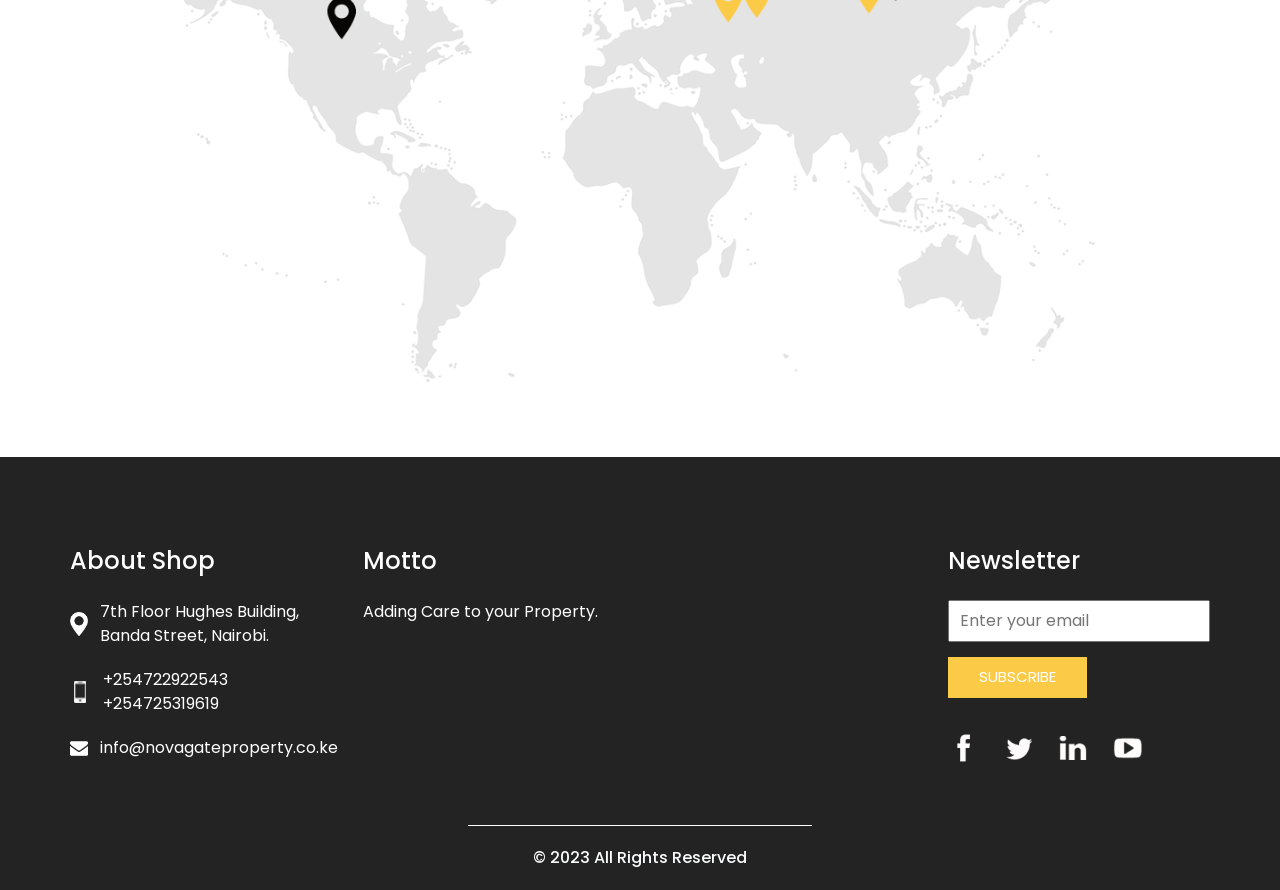
==== commit 2b43ebc3: "changes" ====
--- a/index.html
+++ b/index.html
@@ -206,7 +206,7 @@
             <p>
               Novagate Property Management is a high-end residential property management company serving the needs of absentee owners who hold investment condo and co-op apartments in Nairobi City. We manage your properties as if they were our own, giving you peace of mind that your luxury property will reach its full profit potential.
 
-With a particular focus on luxury apartments and high-end properties, Novagate’s approach prioritizes meticulous management services and sophisticated support for foreign investors or out-of-state property owners. We keep our finger on the pulse of technology, enabling us to streamline management processes, minimize operating expenses, and achieve maximum profit so you can improve the overall financial performance of every Kenyan property you own.
+            With a particular focus on luxury apartments and high-end properties, Novagate’s approach prioritizes meticulous management services and sophisticated support for foreign investors or out-of-state property owners. We keep our finger on the pulse of technology, enabling us to streamline management processes, minimize operating expenses, and achieve maximum profit so you can improve the overall financial performance of every Kenyan property you own.
             </p>
             <div>
              
@@ -218,6 +218,40 @@
   </section>
 
   <!-- end who section -->
+
+
+    <!-- mainatanance section -->
+
+    <section class="who_section ">
+      <div class="container">
+        <div class="row">
+          <div class="col-md-5">
+            <div class="img-box">
+              <img src="images/mainatanance-img.jpg" alt="">
+            </div>
+          </div>
+          <div class="col-md-7">
+            <div class="detail-box">
+              <div class="heading_container">
+                <h2>
+                  In-depth  scheduled maintainance
+                </h2>
+              </div>
+              <p>
+                Our network of mainatanace professionals can make scheduled visits to ensure every feature of your property is functioning flawlessly. From cleaning your pool's filter system to ensuring that kitchen  drawers open smoothly,
+                we attend to even the smallest details.
+              </p>
+              <div>
+               
+              </div>
+            </div>
+          </div>
+        </div>
+      </div>
+    </section>
+  
+    <!-- mainatanance section -->
+  
 
 
   <!-- work section -->
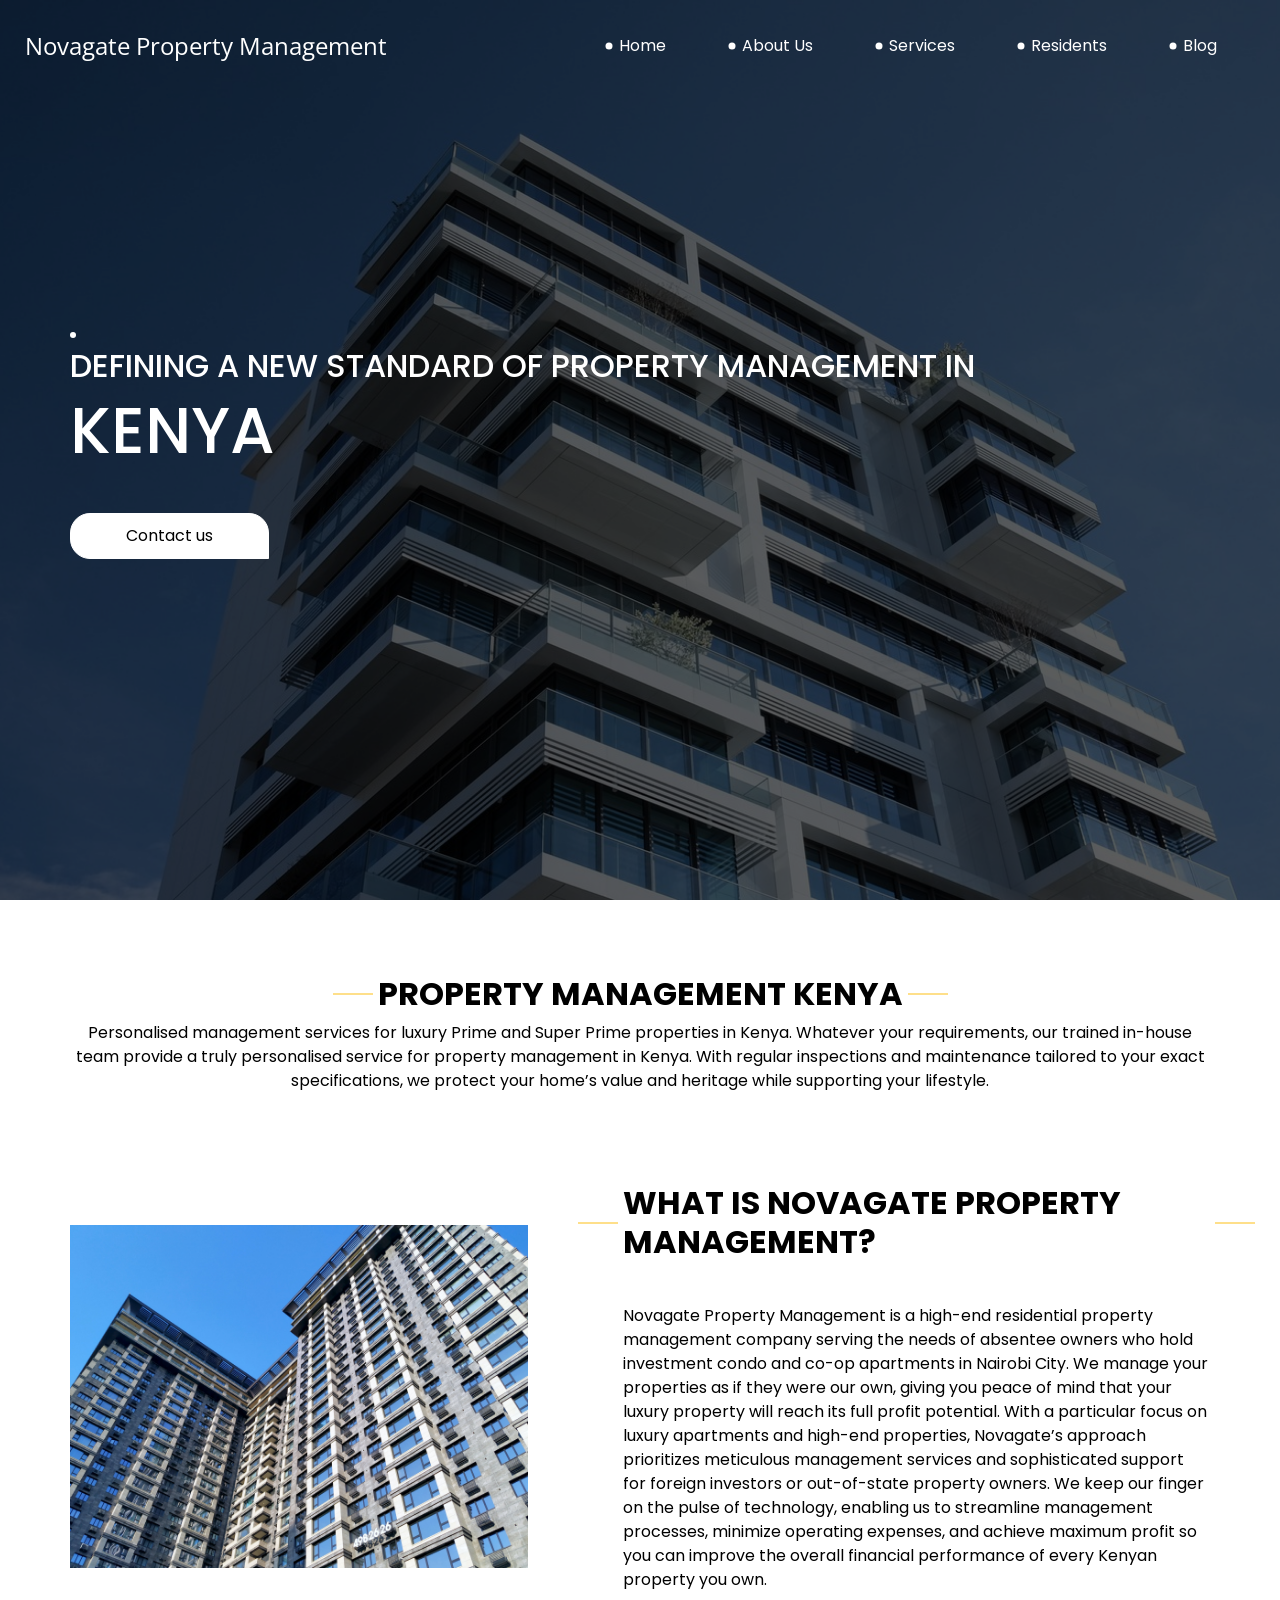
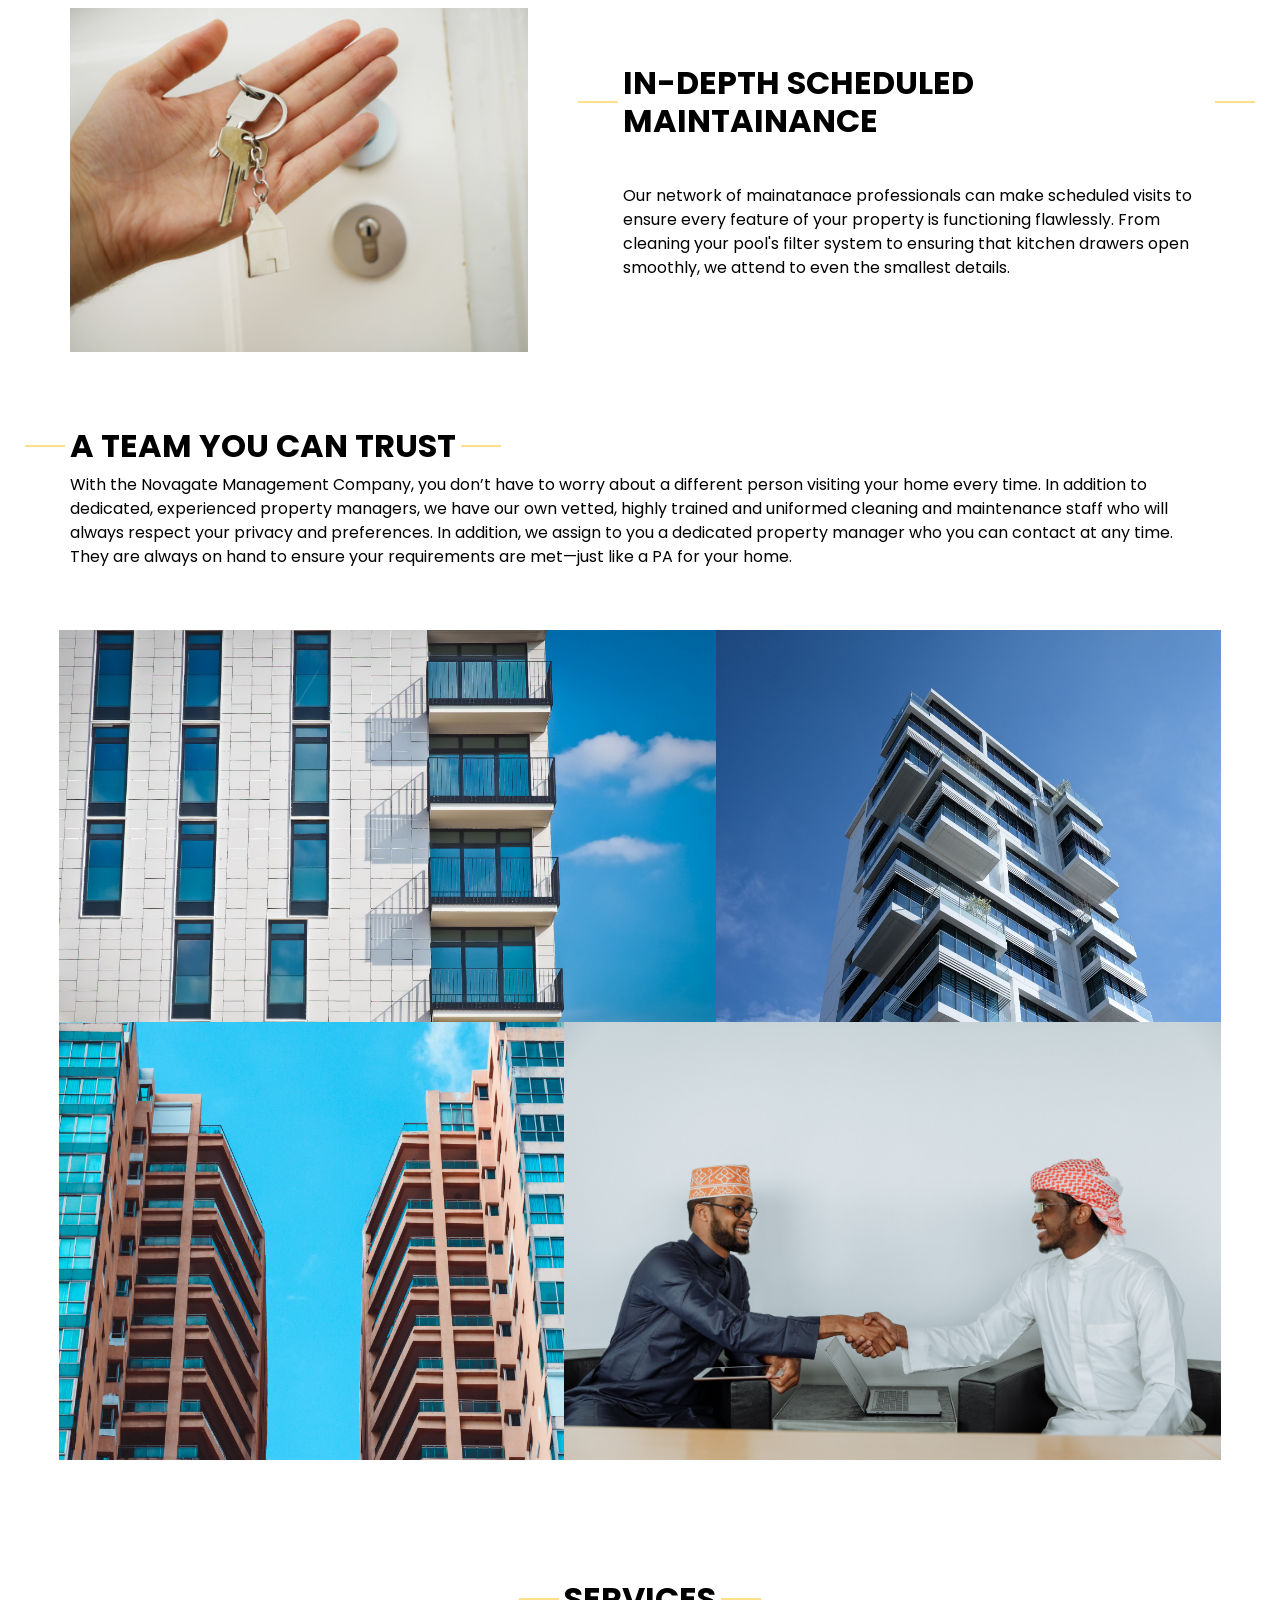
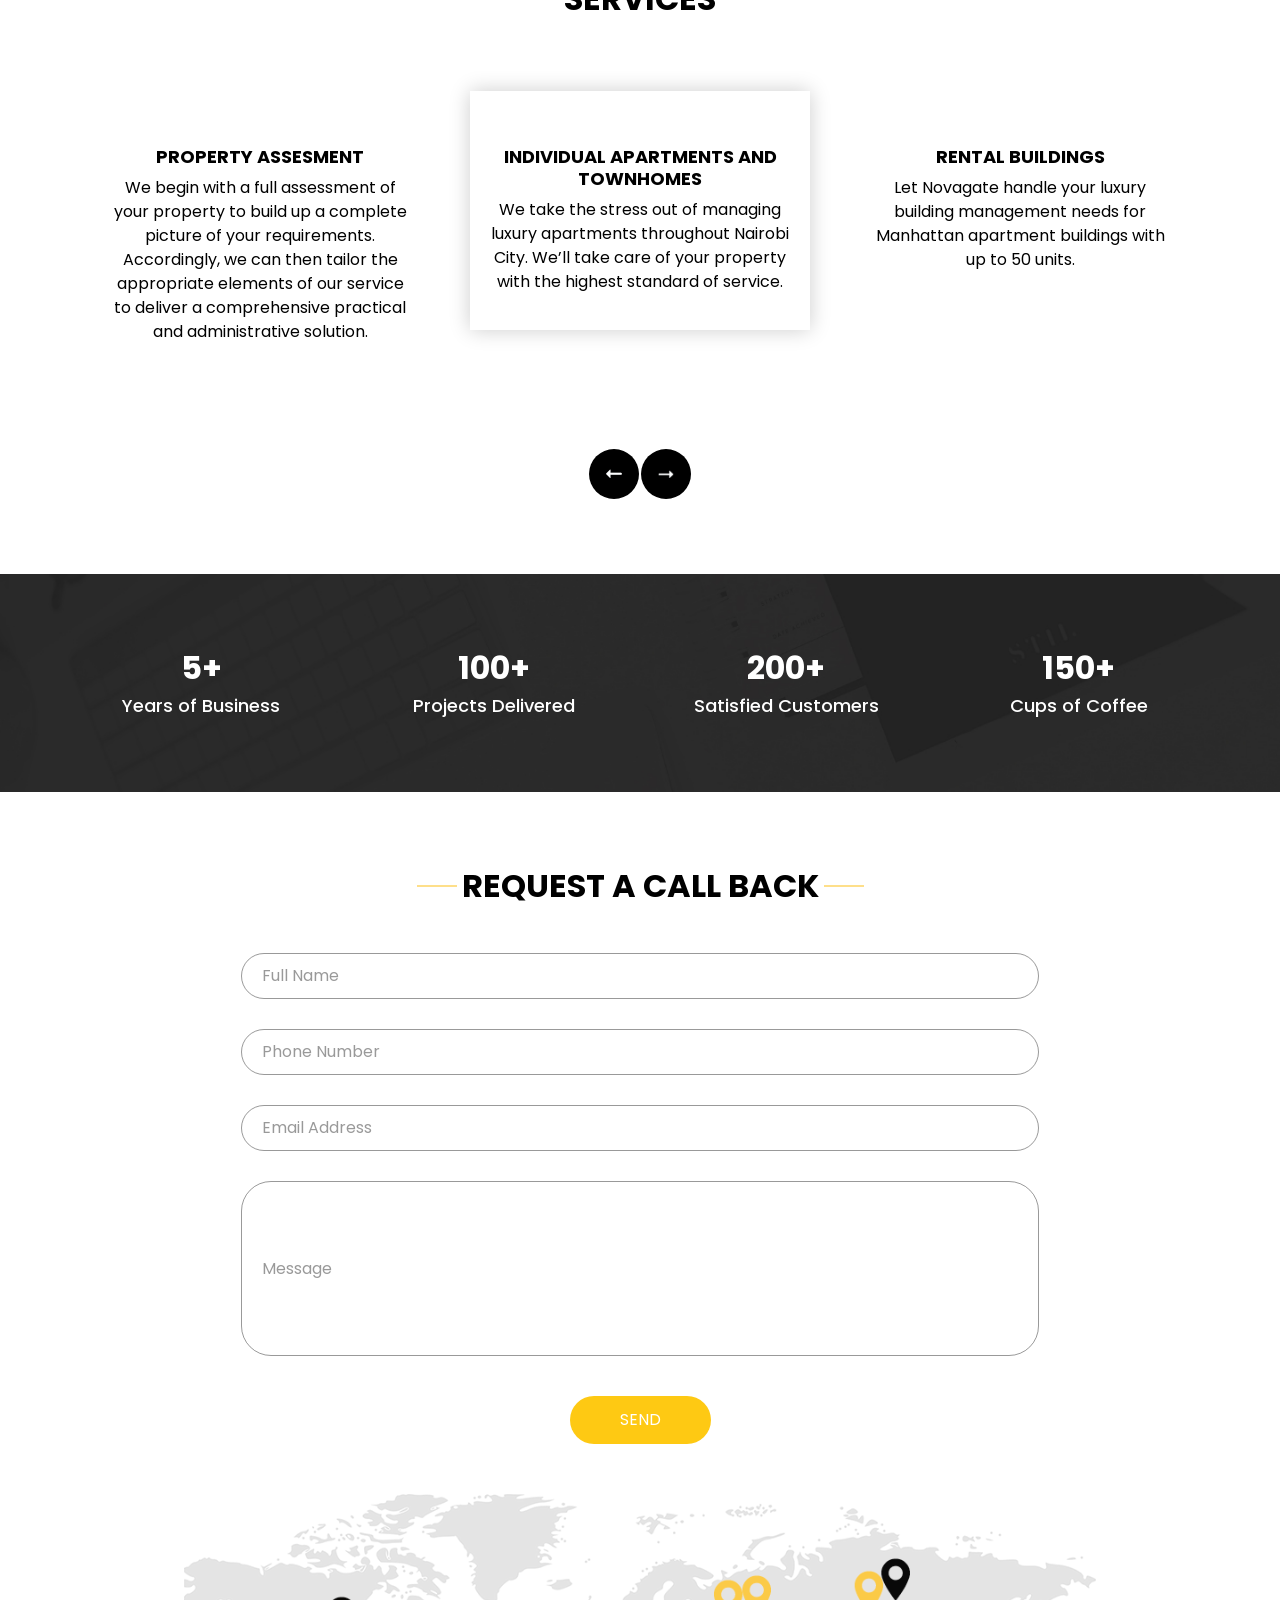
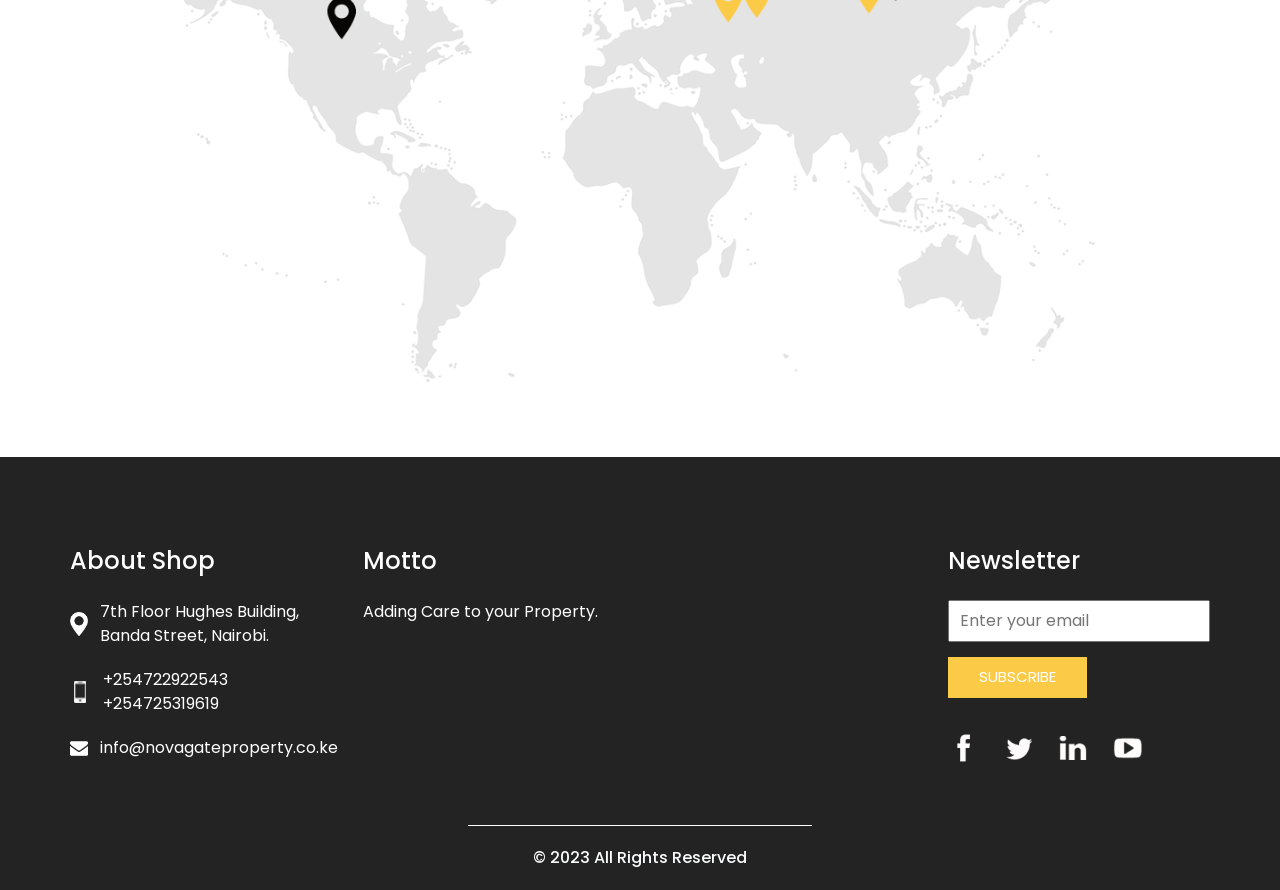
==== commit 73699afb: "changes" ====
--- a/index.html
+++ b/index.html
@@ -51,7 +51,7 @@
 
           <div class="collapse navbar-collapse" id="navbarSupportedContent">
             <div class="d-flex ml-auto flex-column flex-lg-row align-items-center">
-              <ul class="navbar-nav  ">
+              <ul  class="navbar-nav  ">
                 <li class="nav-item active">
                   <a class="nav-link" href="index.html">Home <span class="sr-only">(current)</span></a>
                 </li>
@@ -85,12 +85,10 @@
     <!-- slider section -->
     <section class=" slider_section position-relative">
       <div class="container">
-        <div id="carouselExampleIndicators" class="carousel slide" data-ride="carousel">
-          <ol class="carousel-indicators">
+        <div class="carousel slide" data-ride="carousel">
+          
             <li data-target="#carouselExampleIndicators" data-slide-to="0" class="active"></li>
-            <li data-target="#carouselExampleIndicators" data-slide-to="1"></li>
-            <li data-target="#carouselExampleIndicators" data-slide-to="2"></li>
-          </ol>
+          
           <div class="carousel-inner">
             <div class="carousel-item active">
               <div class="row">
--- a/css/style.css
+++ b/css/style.css
@@ -120,6 +120,7 @@
 .custom_nav-container.navbar-expand-lg .navbar-nav .nav-link {
   margin: 10px 30px;
   color: #ffffff;
+  list-style-type: none;
   text-align: center;
   position: relative;
 }
@@ -127,6 +128,7 @@
 .custom_nav-container.navbar-expand-lg .navbar-nav .nav-link::before {
   content: "";
   position: absolute;
+  list-style-type: none;
   top: 50%;
   left: -2px;
   -webkit-transform: translate(-50%, -50%);
